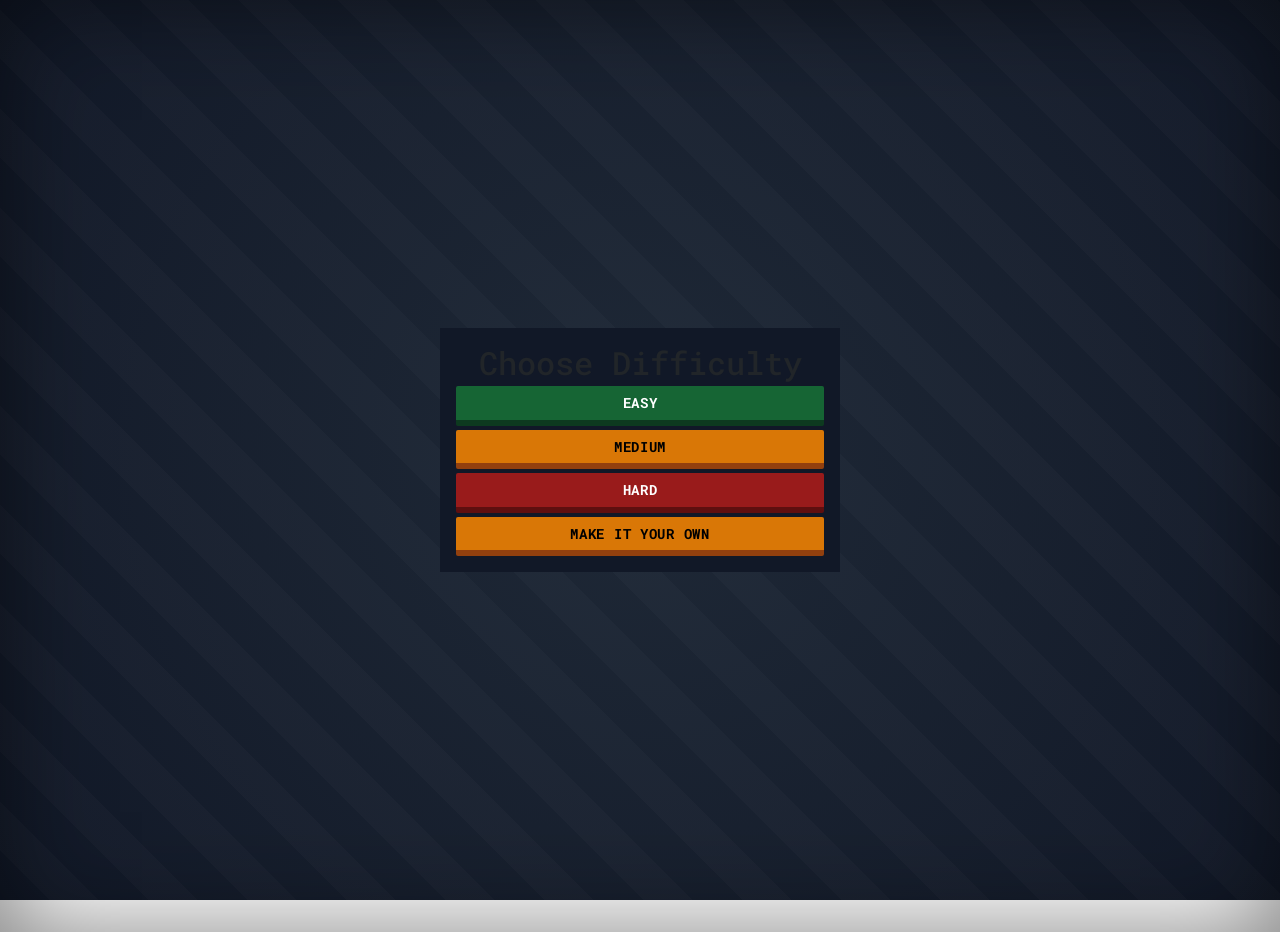
==== index.html @ 8a2010a9 "mostly done- little things- check js" ====
<!doctype html>
<html lang="en">
<head>
  <meta charset="utf-8" />
  <meta name="viewport" content="width=device-width,initial-scale=1" />
  <title>Hangman Setup</title>
  <!-- Google Fonts: Roboto Mono and IBM Plex Mono -->
  <link rel="preconnect" href="https://fonts.googleapis.com">
  <link rel="preconnect" href="https://fonts.gstatic.com" crossorigin>
  <link href="https://fonts.googleapis.com/css2?family=Roboto+Mono:wght@400;500;600;700&family=IBM+Plex+Mono:wght@400;600;700&display=swap" rel="stylesheet">
  <!-- Bootstrap CSS -->
  <link href="https://cdn.jsdelivr.net/npm/bootstrap@5.3.2/dist/css/bootstrap.min.css" rel="stylesheet">
  <link rel="stylesheet" href="styles.css">
</head>
<body>
  <main class="container mt-5">
    <div class="card mx-auto" style="max-width: 400px;">
      <div class="card-body text-center">
        <h2 class="mb-3">Choose Difficulty</h2>
        <a href="setup.html?mode=easy"><button class="btn btn-success w-100 mb-2">Easy</button></a>
        <a href="setup.html?mode=medium"><button class="btn btn-warning w-100 mb-2">Medium</button></a>
        <a href="setup.html?mode=hard"><button class="btn btn-danger w-100 mb-2">Hard</button></a>
        <a href="setup.html?mode=custom"><button class="btn btn-outline-primary w-100">Make it your own</button></a>
      </div>
    </div>
  </main>
</body>
</html>
---- styles.css ----
/* Basic page spacing */
body {
	padding-bottom: 2rem;
	background: 
		repeating-linear-gradient(
			45deg,
			transparent,
			transparent 35px,
			rgba(255, 255, 255, 0.02) 35px,
			rgba(255, 255, 255, 0.02) 70px
		),
		radial-gradient(circle at center, #1F2937 0%, #111827 100%);
	font-family: 'Roboto Mono', 'IBM Plex Mono', 'Courier New', monospace;
	color: #e5e7eb;
	background-attachment: fixed;
	box-shadow: inset 0 0 100px rgba(0, 0, 0, 0.5);
	min-height: 100vh;
}

/* Remove white boxes */
.card {
	background: #111827 !important;
	border: none !important;
	box-shadow: none !important;
	border-radius: 0px;
}

/* Hangman stage container */
.hangman-stage {
	position: relative;
	background: #111827;
	width: 320px;
	height: 420px;
	overflow: hidden;
	border: 2px solid #374151;
	box-shadow: inset 0 2px 4px rgba(0, 0, 0, 0.3);
	border-radius: 0px;
	transition: transform 0.1s ease;
}

.hangman-stage.shake {
	animation: shake 0.5s ease-in-out;
}

@keyframes shake {
	0%, 100% { transform: translateX(0); }
	10%, 30%, 50%, 70%, 90% { transform: translateX(-5px); }
	20%, 40%, 60%, 80% { transform: translateX(5px); }
}

/* Ensure any image in hangman area fits the box */
.hangman-stage img,
#hangmanImage {
	width: 100%;
	height: 100%;
	object-fit: contain;
	display: block;
	image-rendering: crisp-edges;
	-webkit-optimize-contrast: crisp-edges;
}

/* All page images stay in bounds and scale nicely */
img {
	max-width: 100%;
	height: auto;
}

/* Body-part containers hold images; hidden by default, show by adding .visible */
.man-part {
	display: none;
}
.man-part.visible {
	display: block;
}
.man-part img {
	width: 100%;
	height: 100%;
	object-fit: contain;
	display: block;
}

/* Positioning for parts inside #hangman (matches previous inline values) */
#hangman svg {
	position: absolute;
	left: 0;
	top: 0;
	z-index: 0;
}

#head { position: absolute; left: 105px; top: 35px; width: 30px; height: 30px; z-index: 1; }
#body { position: absolute; left: 118px; top: 65px; width: 4px; height: 60px; z-index: 1; }
#armL { position: absolute; left: 85px; top: 80px; width: 35px; height: 20px; z-index: 1; }
#armR { position: absolute; left: 140px; top: 80px; width: 35px; height: 20px; z-index: 1; }
#legL { position: absolute; left: 100px; top: 125px; width: 30px; height: 45px; z-index: 1; }
#legR { position: absolute; left: 130px; top: 125px; width: 30px; height: 45px; z-index: 1; }

/* Hide parts by default; use .visible to show */
.man-part { display: none; }
.man-part.visible { display: block; }

/* Word display */
#word {
	letter-spacing: 8px;
	word-break: break-word;
}

#wordDisplay {
	letter-spacing: 1em;
	font-weight: 700;
	font-size: 2rem;
	color: #e5e7eb;
}

#wordDisplay span {
	border-bottom: 3px solid #FBBF24;
	display: inline-block;
	padding-bottom: 0.25rem;
	min-width: 1.5rem;
	text-align: center;
}

/* Keyboard (letter buttons) */
#keyboard .letter-btn {
	min-width: 40px;
	height: 40px;
	padding: 0 8px;
	border-radius: 2px;
	display: inline-flex;
	align-items: center;
	justify-content: center;
	background-color: #D97706;
	color: #000;
	border: none;
	border-bottom: 6px solid #92400E;
	font-weight: 700;
	cursor: pointer;
	transition: all 0.1s ease;
	margin: 2px;
	font-size: 0.9rem;
}

#keyboard .letter-btn:hover {
	background-color: #ea580c;
	border-bottom: 6px solid #92400E;
}

#keyboard .letter-btn:active {
	background-color: #D97706;
	border-bottom: 0px;
	transform: translateY(6px);
	box-shadow: none;
}

/* Disabled letter look */
#keyboard .letter-btn:disabled {
	opacity: 0.35;
	cursor: not-allowed;
	background-color: #9ca3af;
	border-bottom: 6px solid #6b7280;
}

#keyboard .letter-btn:disabled:hover {
	background-color: #9ca3af;
	border-bottom: 6px solid #6b7280;
}

/* Button styles */
.btn {
	border: none;
	border-radius: 2px;
	box-shadow: none;
	transition: all 0.1s ease;
	font-weight: 700;
	font-size: 0.9rem;
	letter-spacing: 0.05em;
	text-transform: uppercase;
}

.btn-success {
	background-color: #166534;
	color: #fff;
	border-bottom: 6px solid #0d3a1f;
}

.btn-success:hover {
	background-color: #15803d;
	border-bottom: 6px solid #0d3a1f;
}

.btn-success:active {
	background-color: #166534;
	border-bottom: 0px;
	transform: translateY(6px);
	box-shadow: none;
}

.btn-warning {
	background-color: #D97706;
	color: #000;
	border-bottom: 6px solid #92400e;
	font-weight: 700;
}

.btn-warning:hover {
	background-color: #ea580c;
	border-bottom: 6px solid #92400e;
}

.btn-warning:active {
	background-color: #D97706;
	border-bottom: 0px;
	transform: translateY(6px);
	box-shadow: none;
}

.btn-danger {
	background-color: #991B1B;
	color: #fff;
	border-bottom: 6px solid #5f0f0f;
}

.btn-danger:hover {
	background-color: #b91c1c;
	border-bottom: 6px solid #5f0f0f;
}

.btn-danger:active {
	background-color: #991B1B;
	border-bottom: 0px;
	transform: translateY(6px);
	box-shadow: none;
}

.btn-outline-primary {
	background-color: #D97706;
	color: #000;
	border-bottom: 6px solid #92400e;
	font-weight: 700;
}

.btn-outline-primary:hover {
	background-color: #ea580c;
	border-bottom: 6px solid #92400e;
}

.btn-outline-primary:active {
	background-color: #D97706;
	border-bottom: 0px;
	transform: translateY(6px);
	box-shadow: none;
}

.btn-primary {
	background-color: #D97706;
	color: #000;
	border-bottom: 6px solid #92400e;
	font-weight: 700;
}

.btn-primary:hover {
	background-color: #ea580c;
	border-bottom: 6px solid #92400e;
}

.btn-primary:active {
	background-color: #D97706;
	border-bottom: 0px;
	transform: translateY(6px);
	box-shadow: none;
}

.btn-secondary {
	background-color: #4b5563;
	color: #e5e7eb;
	border-bottom: 6px solid #1f2937;
	font-weight: 700;
}

.btn-secondary:hover {
	background-color: #64748b;
	border-bottom: 6px solid #1f2937;
}

.btn-secondary:active {
	background-color: #4b5563;
	border-bottom: 0px;
	transform: translateY(6px);
	box-shadow: none;
}

/* Active/wrong states */
.btn.wrong {
	background-color: #FBBF24;
	color: #000;
	border-bottom: 6px solid #d97706;
	font-weight: 700;
}

.btn.wrong:hover {
	background-color: #fcd34d;
	border-bottom: 6px solid #d97706;
}

.btn.active {
	background-color: #166534;
	color: #fff;
	border-bottom: 6px solid #0d3a1f;
}

.btn.active:hover {
	background-color: #15803d;
	border-bottom: 6px solid #0d3a1f;
}

/* Responsive Layout */
#keyboard {
	display: grid;
	grid-template-columns: repeat(auto-fit, minmax(40px, 1fr));
	gap: 2px;
	max-width: 100%;
	margin: 1rem 0 0 0;
	padding: 0 0;
}

#keyboard .letter-btn {
	width: 100%;
}

main.container {
	max-width: 600px;
	padding: 0.5rem;
	margin: 0 auto;
	display: flex;
	flex-direction: column;
	justify-content: center;
	align-items: center;
	min-height: 100vh;
}

.mt-3 {
	margin-top: 0.5rem !important;
}

.mb-2, .mb-3 {
	margin-bottom: 0.25rem !important;
}

.mt-5 {
	margin-top: 0 !important;
}

.mb-4 {
	margin-bottom: 0.5rem !important;
}

.fs-3 {
	margin-bottom: 0.5rem !important;
}

/* Small screens: ensure everything is compact and intense */
@media (max-width: 576px) {
	.hangman-stage {
		width: 200px;
		height: 260px;
		margin: 0.5rem auto;
	}
	
	#wordDisplay {
		font-size: 1.3rem;
		letter-spacing: 0.8em;
		margin-bottom: 0.25rem !important;
	}
	
	#wordDisplay span {
		min-width: 1rem;
		border-bottom: 2px solid #FBBF24;
	}
	
	#keyboard .letter-btn {
		min-width: 35px;
		height: 35px;
		font-size: 0.8rem;
		border-bottom: 5px solid #92400E;
		margin: 1px;
	}
	
	#keyboard .letter-btn:active {
		border-bottom: 0px;
		transform: translateY(5px);
	}
	
	.btn {
		font-size: 0.8rem;
		padding: 0.5rem 0.75rem;
	}
	
	.d-inline-flex {
		flex-direction: column;
		gap: 0.25rem !important;
		width: 100%;
	}
	
	#letterInput {
		width: 100% !important;
		max-width: none !important;
		margin-bottom: 0.25rem;
	}
	
	#guessedLetters {
		margin: 0.25rem 0 !important;
	}
}

/* Utility: visually center the card content */
.card .card-body { align-items: flex-start; }

.warning {
	display: none;
	color: #FBBF24;
	font-weight: bold;
	font-size: 0.9rem;
	text-transform: uppercase;
	letter-spacing: 0.05em;
}

.unrevealed {
	color: #FBBF24;
	font-weight: 700;
}

/* Highlights */
#remaining-count {
	color: #FBBF24;
	font-weight: bold;
	font-size: 1.3rem;
	text-transform: uppercase;
}

#guessedLetters {
	color: #d1d5db;
	font-weight: 600;
	font-size: 0.9rem;
	letter-spacing: 0.03em;
}

#gameOverMessage {
	font-weight: bold;
	color: #FBBF24;
	text-transform: uppercase;
	letter-spacing: 0.05em;
}

/* Large full-screen blood-drip message for game over */
#gameOverMessage.game-over {
  position: fixed;
  top: 45%;
  left: 50%;
  transform: translate(-50%, -50%);
  z-index: 9999;
  font-family: 'Roboto Mono', 'IBM Plex Mono', monospace;
  font-size: clamp(3rem, 11vw, 8rem);
  color: #FBBF24;
  text-transform: uppercase;
  letter-spacing: 0.15em;
  line-height: 1.1;
  text-align: center;
  pointer-events: none;
  transform-origin: center;
  filter: drop-shadow(0 0 12px rgba(251, 191, 36, 0.7));
  animation: gameOverDelay 2.4s ease-in-out forwards;
}

#gameOverMessage.game-over::after {
  content: "";
  display: none;
}

#gameOverMessage.game-over::after {
  content: "";
  display: block;
  margin: 1rem auto;
  width: 80%;
  height: 2px;
  background: linear-gradient(to right, transparent, #FBBF24, transparent);
  box-shadow: 0 0 15px rgba(251, 191, 36, 0.7);
}

@keyframes gameOverDelay {
  0% { 
    opacity: 0;
    text-shadow: none;
  }
  50% { 
    opacity: 0;
    text-shadow: none;
  }
  100% { 
    opacity: 1;
    text-shadow: 0 0 8px #FBBF24, 0 0 20px rgba(251, 191, 36, 0.8), 0 0 40px rgba(217, 119, 6, 0.6);
  }
}

@keyframes warningFlash {
  0%, 100% { text-shadow: 0 0 8px #FBBF24, 0 0 20px rgba(251, 191, 36, 0.8), 0 0 40px rgba(217, 119, 6, 0.6); }
  50% { text-shadow: 0 0 16px #FBBF24, 0 0 30px rgba(251, 191, 36, 1), 0 0 50px rgba(217, 119, 6, 0.8); }
}

/* Input field styling */
.form-control {
	border: 1px solid #4b5563;
	border-radius: 2px;
	color: #e5e7eb;
	font-weight: 600;
	background-color: #1f2937;
}

.form-control:focus {
	border-color: #D97706;
	box-shadow: 0 0 0 3px rgba(217, 119, 6, 0.2);
	color: #e5e7eb;
	background-color: #1f2937;
}

.form-control::placeholder {
	color: #9ca3af;
}

#confetti-container {
  position: fixed;
  top: 0;
  left: 0;
  width: 100%;
  height: 0;
  pointer-events: none;
  overflow: visible;
  z-index: 9999;
}

.confetti {
  position: absolute;
  width: 10px;
  height: 10px;
  background-color: red;
  opacity: 0.8;
  top: 0;
  animation: fall 3s linear forwards;
}

#confetti-container {
  position: fixed;
  top: 50%;
  left: 50%;
  width: 0;
  height: 0;
  pointer-events: none;
  z-index: 9999;
}

.confetti {
  position: absolute;
  width: var(--size, 6px);
  height: var(--size, 6px);
  background-color: var(--color, #f94144);
  border-radius: 2px;
  transform: translate(0,0) rotate(0deg);
  animation: burst 2s ease-out forwards;
  opacity: 1;
}

@keyframes burst {
  0% {
    transform: translate(0,0) rotate(0deg) scale(1);
    opacity: 1;
  }
  100% {
    transform: translate(var(--x), var(--y)) rotate(calc(var(--spin) * 360deg)) scale(0.8);
    opacity: 0;
  }
}
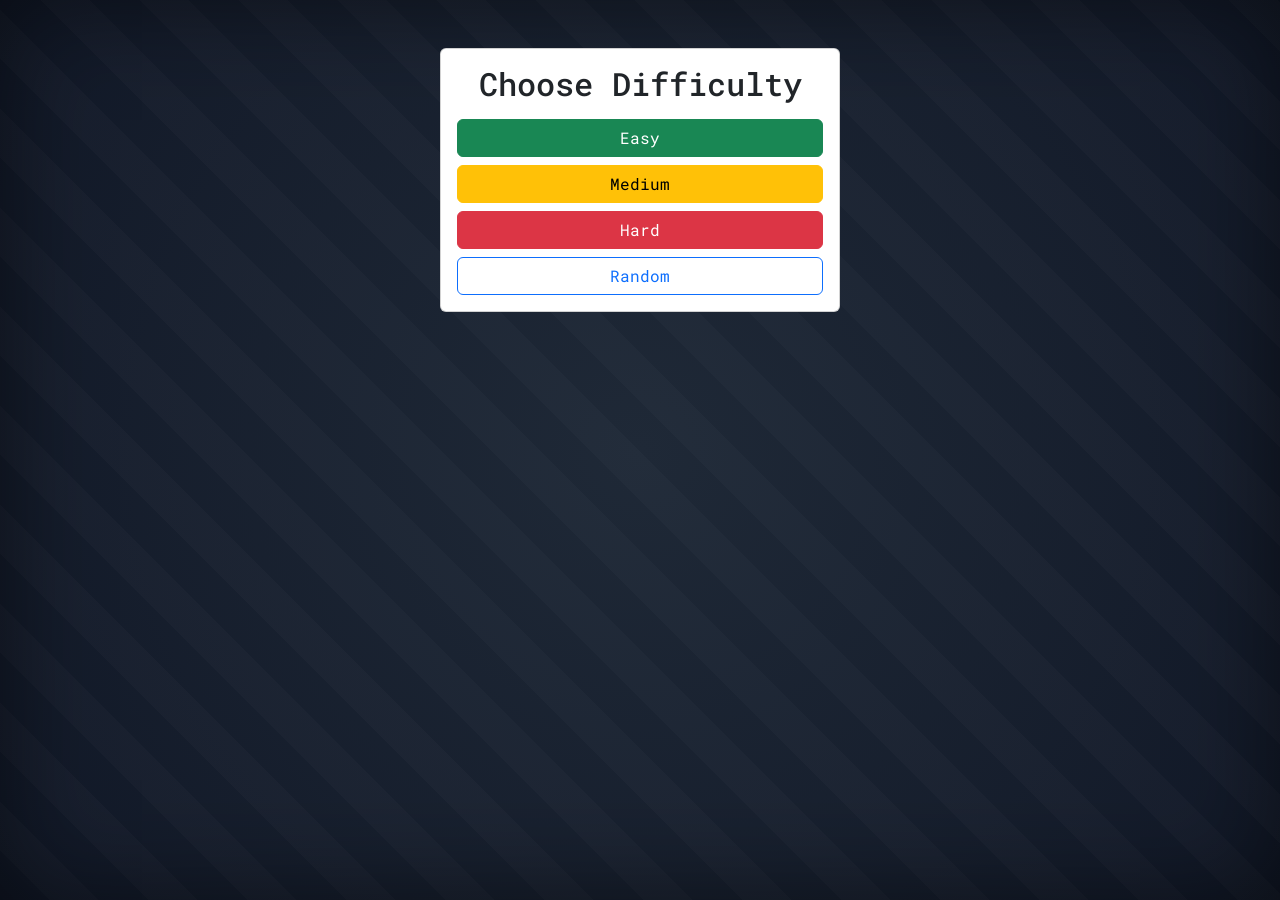
==== commit 3204d403: "still not done" ====
--- a/index.html
+++ b/index.html
@@ -20,7 +20,7 @@
         <a href="setup.html?mode=easy"><button class="btn btn-success w-100 mb-2">Easy</button></a>
         <a href="setup.html?mode=medium"><button class="btn btn-warning w-100 mb-2">Medium</button></a>
         <a href="setup.html?mode=hard"><button class="btn btn-danger w-100 mb-2">Hard</button></a>
-        <a href="setup.html?mode=custom"><button class="btn btn-outline-primary w-100">Make it your own</button></a>
+        <a href="setup.html?mode=random"><button class="btn btn-outline-primary w-100">Random</button></a>
       </div>
     </div>
   </main>
--- a/styles.css
+++ b/styles.css
@@ -1,579 +1,271 @@
-/* Basic page spacing */
+/* ---------------------------------------------------
+   PAGE & BODY
+--------------------------------------------------- */
+html, body {
+  height: 100%;
+  overflow: hidden;
+}
+
 body {
-	padding-bottom: 2rem;
-	background: 
-		repeating-linear-gradient(
-			45deg,
-			transparent,
-			transparent 35px,
-			rgba(255, 255, 255, 0.02) 35px,
-			rgba(255, 255, 255, 0.02) 70px
-		),
-		radial-gradient(circle at center, #1F2937 0%, #111827 100%);
-	font-family: 'Roboto Mono', 'IBM Plex Mono', 'Courier New', monospace;
-	color: #e5e7eb;
-	background-attachment: fixed;
-	box-shadow: inset 0 0 100px rgba(0, 0, 0, 0.5);
-	min-height: 100vh;
-}
-
-/* Remove white boxes */
-.card {
-	background: #111827 !important;
-	border: none !important;
-	box-shadow: none !important;
-	border-radius: 0px;
-}
-
-/* Hangman stage container */
+  min-height: 100vh;
+  padding-bottom: 0.8rem;
+  font-family: 'Roboto Mono', 'IBM Plex Mono', monospace;
+  color: #e5e7eb;
+  background:
+    repeating-linear-gradient(
+      45deg,
+      transparent 0 35px,
+      rgba(255,255,255,0.02) 35px 70px
+    ),
+    radial-gradient(circle at center, #1F2937 0%, #111827 100%);
+  background-attachment: fixed;
+  box-shadow: inset 0 0 100px rgba(0,0,0,0.5);
+}
+
+@media(max-height: 700px) {
+  body { min-height: auto; }
+}
+
+/* ---------------------------------------------------
+   HANGMAN STAGE
+--------------------------------------------------- */
 .hangman-stage {
-	position: relative;
-	background: #111827;
-	width: 320px;
-	height: 420px;
-	overflow: hidden;
-	border: 2px solid #374151;
-	box-shadow: inset 0 2px 4px rgba(0, 0, 0, 0.3);
-	border-radius: 0px;
-	transition: transform 0.1s ease;
+  position: relative;
+  width: 280px;
+  height: 360px;
+  max-width: 92vw;
+  max-height: 50vh;
+  background: #111827;
+  border: 2px solid #374151;
+  overflow: hidden;
+  box-shadow: inset 0 2px 4px rgba(0,0,0,0.3);
+  transition: transform 0.1s ease;
 }
 
 .hangman-stage.shake {
-	animation: shake 0.5s ease-in-out;
+  animation: shake 0.5s ease-in-out;
 }
 
 @keyframes shake {
-	0%, 100% { transform: translateX(0); }
-	10%, 30%, 50%, 70%, 90% { transform: translateX(-5px); }
-	20%, 40%, 60%, 80% { transform: translateX(5px); }
-}
-
-/* Ensure any image in hangman area fits the box */
-.hangman-stage img,
-#hangmanImage {
-	width: 100%;
-	height: 100%;
-	object-fit: contain;
-	display: block;
-	image-rendering: crisp-edges;
-	-webkit-optimize-contrast: crisp-edges;
-}
-
-/* All page images stay in bounds and scale nicely */
-img {
-	max-width: 100%;
-	height: auto;
-}
-
-/* Body-part containers hold images; hidden by default, show by adding .visible */
-.man-part {
-	display: none;
-}
-.man-part.visible {
-	display: block;
-}
-.man-part img {
-	width: 100%;
-	height: 100%;
-	object-fit: contain;
-	display: block;
-}
-
-/* Positioning for parts inside #hangman (matches previous inline values) */
-#hangman svg {
-	position: absolute;
-	left: 0;
-	top: 0;
-	z-index: 0;
-}
-
-#head { position: absolute; left: 105px; top: 35px; width: 30px; height: 30px; z-index: 1; }
-#body { position: absolute; left: 118px; top: 65px; width: 4px; height: 60px; z-index: 1; }
-#armL { position: absolute; left: 85px; top: 80px; width: 35px; height: 20px; z-index: 1; }
-#armR { position: absolute; left: 140px; top: 80px; width: 35px; height: 20px; z-index: 1; }
-#legL { position: absolute; left: 100px; top: 125px; width: 30px; height: 45px; z-index: 1; }
-#legR { position: absolute; left: 130px; top: 125px; width: 30px; height: 45px; z-index: 1; }
-
-/* Hide parts by default; use .visible to show */
-.man-part { display: none; }
-.man-part.visible { display: block; }
-
-/* Word display */
-#word {
-	letter-spacing: 8px;
-	word-break: break-word;
-}
-
+  0%,100% { transform: translateX(0); }
+  10%,30%,50%,70%,90% { transform: translateX(-5px); }
+  20%,40%,60%,80% { transform: translateX(5px); }
+}
+
+/* Smooth image fade transition */
+.hangman-stage img {
+  width: 100%;
+  height: 100%;
+  object-fit: contain;
+  display: block;
+  opacity: 1;
+  transition: opacity 0.4s ease-in-out;
+}
+
+.hangman-stage img.fade-out { opacity: 0; }
+.hangman-stage img.fade-in  { opacity: 1; }
+
+/* ---------------------------------------------------
+   WORD DISPLAY
+--------------------------------------------------- */
 #wordDisplay {
-	letter-spacing: 1em;
-	font-weight: 700;
-	font-size: 2rem;
-	color: #e5e7eb;
-}
-
-#wordDisplay span {
-	border-bottom: 3px solid #FBBF24;
-	display: inline-block;
-	padding-bottom: 0.25rem;
-	min-width: 1.5rem;
-	text-align: center;
-}
-
-/* Keyboard (letter buttons) */
-#keyboard .letter-btn {
-	min-width: 40px;
-	height: 40px;
-	padding: 0 8px;
-	border-radius: 2px;
-	display: inline-flex;
-	align-items: center;
-	justify-content: center;
-	background-color: #D97706;
-	color: #000;
-	border: none;
-	border-bottom: 6px solid #92400E;
-	font-weight: 700;
-	cursor: pointer;
-	transition: all 0.1s ease;
-	margin: 2px;
-	font-size: 0.9rem;
-}
-
-#keyboard .letter-btn:hover {
-	background-color: #ea580c;
-	border-bottom: 6px solid #92400E;
-}
-
-#keyboard .letter-btn:active {
-	background-color: #D97706;
-	border-bottom: 0px;
-	transform: translateY(6px);
-	box-shadow: none;
-}
-
-/* Disabled letter look */
-#keyboard .letter-btn:disabled {
-	opacity: 0.35;
-	cursor: not-allowed;
-	background-color: #9ca3af;
-	border-bottom: 6px solid #6b7280;
-}
-
-#keyboard .letter-btn:disabled:hover {
-	background-color: #9ca3af;
-	border-bottom: 6px solid #6b7280;
-}
-
-/* Button styles */
-.btn {
-	border: none;
-	border-radius: 2px;
-	box-shadow: none;
-	transition: all 0.1s ease;
-	font-weight: 700;
-	font-size: 0.9rem;
-	letter-spacing: 0.05em;
-	text-transform: uppercase;
-}
-
-.btn-success {
-	background-color: #166534;
-	color: #fff;
-	border-bottom: 6px solid #0d3a1f;
-}
-
-.btn-success:hover {
-	background-color: #15803d;
-	border-bottom: 6px solid #0d3a1f;
-}
-
-.btn-success:active {
-	background-color: #166534;
-	border-bottom: 0px;
-	transform: translateY(6px);
-	box-shadow: none;
-}
-
-.btn-warning {
-	background-color: #D97706;
-	color: #000;
-	border-bottom: 6px solid #92400e;
-	font-weight: 700;
-}
-
-.btn-warning:hover {
-	background-color: #ea580c;
-	border-bottom: 6px solid #92400e;
-}
-
-.btn-warning:active {
-	background-color: #D97706;
-	border-bottom: 0px;
-	transform: translateY(6px);
-	box-shadow: none;
-}
-
-.btn-danger {
-	background-color: #991B1B;
-	color: #fff;
-	border-bottom: 6px solid #5f0f0f;
-}
-
-.btn-danger:hover {
-	background-color: #b91c1c;
-	border-bottom: 6px solid #5f0f0f;
-}
-
-.btn-danger:active {
-	background-color: #991B1B;
-	border-bottom: 0px;
-	transform: translateY(6px);
-	box-shadow: none;
-}
-
-.btn-outline-primary {
-	background-color: #D97706;
-	color: #000;
-	border-bottom: 6px solid #92400e;
-	font-weight: 700;
-}
-
-.btn-outline-primary:hover {
-	background-color: #ea580c;
-	border-bottom: 6px solid #92400e;
-}
-
-.btn-outline-primary:active {
-	background-color: #D97706;
-	border-bottom: 0px;
-	transform: translateY(6px);
-	box-shadow: none;
+  display: inline-block;
+  position: relative;
+  margin: 0.6rem auto;
+  padding-bottom: 0.4rem;
+  min-width: 10ch;
+  font-weight: 700;
+  font-size: 2rem;
+  letter-spacing: 0.4rem;
+  text-align: center;
+  color: #e5e7eb;
+}
+
+#wordDisplay::after {
+  content: '';
+  position: absolute;
+  left: 0; right: 0;
+  bottom: 0.08rem;
+  border-bottom: 3px solid #FBBF24;
+}
+
+/* ---------------------------------------------------
+   WARNING MESSAGE
+--------------------------------------------------- */
+.warning {
+  display: none;
+  min-height: 1.2rem;
+  margin-top: 0.2rem;
+  text-align: center;
+  color: #FBBF24;
+  font-weight: bold;
+  font-size: 0.85rem;
+  text-transform: uppercase;
+  letter-spacing: 0.05em;
+  transition: opacity 0.2s ease;
+}
+
+/* ---------------------------------------------------
+   INPUT + BUTTONS
+--------------------------------------------------- */
+.input-buttons-container {
+  display: flex;
+  justify-content: center;
+  align-items: center;
+  gap: 0.5rem;
+  margin-top: 0.25rem;
+}
+
+.form-control {
+  width: auto;
+  text-align: center;
+  font-weight: 600;
+  color: #e5e7eb;
+  background-color: #1f2937;
+  border: 1px solid #4b5563;
+  border-radius: 2px;
+}
+
+.form-control:focus {
+  border-color: #D97706;
+  box-shadow: 0 0 0 3px rgba(217,119,6,0.2);
+}
+
+/* ---------------------------------------------------
+   BUTTONS
+--------------------------------------------------- */
+.btn-primary,
+.btn-secondary {
+  font-weight: 700;
+  font-size: 1rem;
+  padding: 0.55rem 1.1rem;
+  border: none;
+  border-radius: 3px;
+  letter-spacing: 0.05em;
+  text-transform: uppercase;
+  transition: all 0.15s ease-in-out;
 }
 
 .btn-primary {
-	background-color: #D97706;
-	color: #000;
-	border-bottom: 6px solid #92400e;
-	font-weight: 700;
+  background-color: #F59E0B;
+  color: #111827;
+  box-shadow: 0 4px 0 #d97706;
 }
 
 .btn-primary:hover {
-	background-color: #ea580c;
-	border-bottom: 6px solid #92400e;
+  background-color: #FBBF24;
+  transform: translateY(-2px);
 }
 
 .btn-primary:active {
-	background-color: #D97706;
-	border-bottom: 0px;
-	transform: translateY(6px);
-	box-shadow: none;
+  background-color: #F59E0B;
+  transform: translateY(2px);
 }
 
 .btn-secondary {
-	background-color: #4b5563;
-	color: #e5e7eb;
-	border-bottom: 6px solid #1f2937;
-	font-weight: 700;
+  background-color: #4b5563;
+  color: #e5e7eb;
+  box-shadow: 0 4px 0 #1f2937;
 }
 
 .btn-secondary:hover {
-	background-color: #64748b;
-	border-bottom: 6px solid #1f2937;
+  background-color: #64748b;
+  transform: translateY(-2px);
 }
 
 .btn-secondary:active {
-	background-color: #4b5563;
-	border-bottom: 0px;
-	transform: translateY(6px);
-	box-shadow: none;
-}
-
-/* Active/wrong states */
-.btn.wrong {
-	background-color: #FBBF24;
-	color: #000;
-	border-bottom: 6px solid #d97706;
-	font-weight: 700;
-}
-
-.btn.wrong:hover {
-	background-color: #fcd34d;
-	border-bottom: 6px solid #d97706;
-}
-
-.btn.active {
-	background-color: #166534;
-	color: #fff;
-	border-bottom: 6px solid #0d3a1f;
-}
-
-.btn.active:hover {
-	background-color: #15803d;
-	border-bottom: 6px solid #0d3a1f;
-}
-
-/* Responsive Layout */
-#keyboard {
-	display: grid;
-	grid-template-columns: repeat(auto-fit, minmax(40px, 1fr));
-	gap: 2px;
-	max-width: 100%;
-	margin: 1rem 0 0 0;
-	padding: 0 0;
-}
-
-#keyboard .letter-btn {
-	width: 100%;
-}
-
-main.container {
-	max-width: 600px;
-	padding: 0.5rem;
-	margin: 0 auto;
-	display: flex;
-	flex-direction: column;
-	justify-content: center;
-	align-items: center;
-	min-height: 100vh;
-}
-
-.mt-3 {
-	margin-top: 0.5rem !important;
-}
-
-.mb-2, .mb-3 {
-	margin-bottom: 0.25rem !important;
-}
-
-.mt-5 {
-	margin-top: 0 !important;
-}
-
-.mb-4 {
-	margin-bottom: 0.5rem !important;
-}
-
-.fs-3 {
-	margin-bottom: 0.5rem !important;
-}
-
-/* Small screens: ensure everything is compact and intense */
-@media (max-width: 576px) {
-	.hangman-stage {
-		width: 200px;
-		height: 260px;
-		margin: 0.5rem auto;
-	}
-	
-	#wordDisplay {
-		font-size: 1.3rem;
-		letter-spacing: 0.8em;
-		margin-bottom: 0.25rem !important;
-	}
-	
-	#wordDisplay span {
-		min-width: 1rem;
-		border-bottom: 2px solid #FBBF24;
-	}
-	
-	#keyboard .letter-btn {
-		min-width: 35px;
-		height: 35px;
-		font-size: 0.8rem;
-		border-bottom: 5px solid #92400E;
-		margin: 1px;
-	}
-	
-	#keyboard .letter-btn:active {
-		border-bottom: 0px;
-		transform: translateY(5px);
-	}
-	
-	.btn {
-		font-size: 0.8rem;
-		padding: 0.5rem 0.75rem;
-	}
-	
-	.d-inline-flex {
-		flex-direction: column;
-		gap: 0.25rem !important;
-		width: 100%;
-	}
-	
-	#letterInput {
-		width: 100% !important;
-		max-width: none !important;
-		margin-bottom: 0.25rem;
-	}
-	
-	#guessedLetters {
-		margin: 0.25rem 0 !important;
-	}
-}
-
-/* Utility: visually center the card content */
-.card .card-body { align-items: flex-start; }
-
-.warning {
-	display: none;
-	color: #FBBF24;
-	font-weight: bold;
-	font-size: 0.9rem;
-	text-transform: uppercase;
-	letter-spacing: 0.05em;
-}
-
-.unrevealed {
-	color: #FBBF24;
-	font-weight: 700;
-}
-
-/* Highlights */
-#remaining-count {
-	color: #FBBF24;
-	font-weight: bold;
-	font-size: 1.3rem;
-	text-transform: uppercase;
-}
-
-#guessedLetters {
-	color: #d1d5db;
-	font-weight: 600;
-	font-size: 0.9rem;
-	letter-spacing: 0.03em;
-}
-
-#gameOverMessage {
-	font-weight: bold;
-	color: #FBBF24;
-	text-transform: uppercase;
-	letter-spacing: 0.05em;
-}
-
-/* Large full-screen blood-drip message for game over */
+  background-color: #4b5563;
+  transform: translateY(2px);
+}
+
+/* ---------------------------------------------------
+   GAME OVER MESSAGE
+--------------------------------------------------- */
 #gameOverMessage.game-over {
   position: fixed;
-  top: 45%;
+  top: 40%;
   left: 50%;
   transform: translate(-50%, -50%);
   z-index: 9999;
-  font-family: 'Roboto Mono', 'IBM Plex Mono', monospace;
+  font-family: 'IBM Plex Mono', monospace;
+  font-weight: 900;
   font-size: clamp(3rem, 11vw, 8rem);
   color: #FBBF24;
   text-transform: uppercase;
   letter-spacing: 0.15em;
-  line-height: 1.1;
   text-align: center;
   pointer-events: none;
-  transform-origin: center;
-  filter: drop-shadow(0 0 12px rgba(251, 191, 36, 0.7));
-  animation: gameOverDelay 2.4s ease-in-out forwards;
-}
-
-#gameOverMessage.game-over::after {
-  content: "";
-  display: none;
-}
-
-#gameOverMessage.game-over::after {
-  content: "";
-  display: block;
-  margin: 1rem auto;
-  width: 80%;
-  height: 2px;
-  background: linear-gradient(to right, transparent, #FBBF24, transparent);
-  box-shadow: 0 0 15px rgba(251, 191, 36, 0.7);
-}
-
-@keyframes gameOverDelay {
-  0% { 
-    opacity: 0;
-    text-shadow: none;
+  animation: pulseGlow 2s infinite ease-in-out;
+}
+
+@keyframes pulseGlow {
+  0%   { filter: drop-shadow(0 0 8px rgba(251,191,36,0.4)); }
+  50%  { filter: drop-shadow(0 0 22px rgba(251,191,36,1)); }
+  100% { filter: drop-shadow(0 0 8px rgba(251,191,36,0.4)); }
+}
+
+/* ---------------------------------------------------
+   DANGER MODE (low-health style)
+--------------------------------------------------- */
+/* ---------------------------------------------------
+   DANGER MODE FOR ENTIRE SCREEN
+--------------------------------------------------- */
+.danger-mode {
+  animation: screenDangerPulse 1s infinite alternate;
+}
+
+/* Pulsing red overlay + dim effect */
+@keyframes screenDangerPulse {
+  0% {
+    background-color: rgba(255, 0, 0, 0.1); /* subtle red tint */
+    box-shadow: inset 0 0 0 rgba(255, 0, 0, 0);
+    filter: brightness(1);
   }
-  50% { 
-    opacity: 0;
-    text-shadow: none;
+  50% {
+    background-color: rgba(255, 0, 0, 0.3); /* stronger red tint */
+    box-shadow: inset 0 0 50px rgba(255, 0, 0, 0.7);
+    filter: brightness(0.7); /* dims everything */
   }
-  100% { 
-    opacity: 1;
-    text-shadow: 0 0 8px #FBBF24, 0 0 20px rgba(251, 191, 36, 0.8), 0 0 40px rgba(217, 119, 6, 0.6);
+  100% {
+    background-color: rgba(255, 0, 0, 0.1);
+    box-shadow: inset 0 0 0 rgba(255, 0, 0, 0);
+    filter: brightness(1);
   }
 }
 
-@keyframes warningFlash {
-  0%, 100% { text-shadow: 0 0 8px #FBBF24, 0 0 20px rgba(251, 191, 36, 0.8), 0 0 40px rgba(217, 119, 6, 0.6); }
-  50% { text-shadow: 0 0 16px #FBBF24, 0 0 30px rgba(251, 191, 36, 1), 0 0 50px rgba(217, 119, 6, 0.8); }
-}
-
-/* Input field styling */
-.form-control {
-	border: 1px solid #4b5563;
-	border-radius: 2px;
-	color: #e5e7eb;
-	font-weight: 600;
-	background-color: #1f2937;
-}
-
-.form-control:focus {
-	border-color: #D97706;
-	box-shadow: 0 0 0 3px rgba(217, 119, 6, 0.2);
-	color: #e5e7eb;
-	background-color: #1f2937;
-}
-
-.form-control::placeholder {
-	color: #9ca3af;
-}
-
+/* ---------------------------------------------------
+   CONFETTI
+--------------------------------------------------- */
 #confetti-container {
   position: fixed;
-  top: 0;
-  left: 0;
-  width: 100%;
-  height: 0;
+  inset: 0;
+  width: 100vw;
+  height: 100vh;
   pointer-events: none;
-  overflow: visible;
-  z-index: 9999;
+  overflow: hidden;
+  z-index: 9998;
+  opacity: 0;
 }
 
 .confetti {
   position: absolute;
-  width: 10px;
-  height: 10px;
-  background-color: red;
-  opacity: 0.8;
-  top: 0;
-  animation: fall 3s linear forwards;
-}
-
-#confetti-container {
-  position: fixed;
-  top: 50%;
-  left: 50%;
-  width: 0;
-  height: 0;
-  pointer-events: none;
-  z-index: 9999;
-}
-
-.confetti {
-  position: absolute;
-  width: var(--size, 6px);
-  height: var(--size, 6px);
-  background-color: var(--color, #f94144);
+  display: block;
   border-radius: 2px;
-  transform: translate(0,0) rotate(0deg);
-  animation: burst 2s ease-out forwards;
   opacity: 1;
-}
-
-@keyframes burst {
-  0% {
-    transform: translate(0,0) rotate(0deg) scale(1);
-    opacity: 1;
-  }
-  100% {
-    transform: translate(var(--x), var(--y)) rotate(calc(var(--spin) * 360deg)) scale(0.8);
-    opacity: 0;
-  }
+  animation: confettiDrift 6s linear forwards;
+}
+
+@keyframes confettiDrift {
+  0% { transform: translateY(-40vh) rotate(0deg); opacity: 1; }
+  100% { transform: translateY(140vh) rotate(720deg); opacity: 0; }
+}
+
+/* ---------------------------------------------------
+   RESPONSIVE
+--------------------------------------------------- */
+@media (max-width: 576px) {
+  .hangman-stage { width: 200px; height: 260px; }
+  #wordDisplay { font-size: 1.3rem; letter-spacing: 0.8em; }
+  .input-buttons-container { flex-direction: column; width: 100%; }
+  #letterInput { width: 100%; }
 }
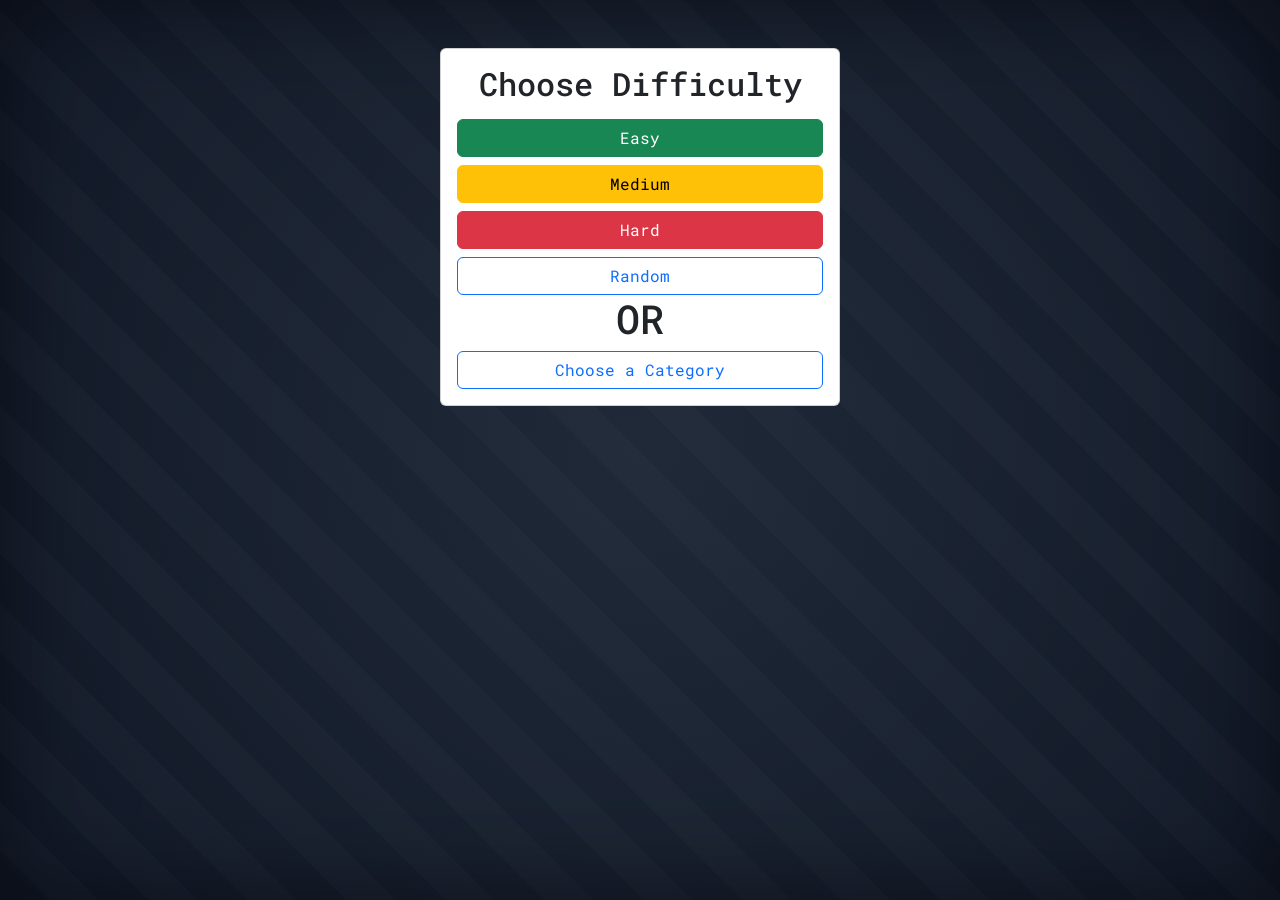
==== commit fbeb8f66: "extra stuff" ====
--- a/index.html
+++ b/index.html
@@ -21,6 +21,9 @@
         <a href="setup.html?mode=medium"><button class="btn btn-warning w-100 mb-2">Medium</button></a>
         <a href="setup.html?mode=hard"><button class="btn btn-danger w-100 mb-2">Hard</button></a>
         <a href="setup.html?mode=random"><button class="btn btn-outline-primary w-100">Random</button></a>
+        <h1>OR</h1>
+          <a href="setup.html?mode=random"><button class="btn btn-outline-primary w-100">Choose a Category</button></a>
+        
       </div>
     </div>
   </main>
--- a/styles.css
+++ b/styles.css
@@ -204,35 +204,46 @@
   100% { filter: drop-shadow(0 0 8px rgba(251,191,36,0.4)); }
 }
 
-/* ---------------------------------------------------
-   DANGER MODE (low-health style)
---------------------------------------------------- */
-/* ---------------------------------------------------
-   DANGER MODE FOR ENTIRE SCREEN
---------------------------------------------------- */
 .danger-mode {
-  animation: screenDangerPulse 1s infinite alternate;
-}
-
-/* Pulsing red overlay + dim effect */
-@keyframes screenDangerPulse {
+  position: fixed;
+  top: 0; left: 0;
+  width: 100vw;
+  height: 100vh;
+  pointer-events: none;
+  z-index: 10000;
+  background-color: rgba(0,0,0,0); 
+  box-shadow: inset 0 0 50px rgba(255,0,0,0); /* start invisible */
+  opacity: 0; /* fade-in start */
+  transition: opacity 1s ease; /* smooth fade-in */
+}
+
+.danger-mode-active {
+  opacity: 1; /* fade in to full visibility */
+  animation: dangerThump 4s infinite; /* slower thump */
+}
+
+@keyframes dangerThump {
   0% {
-    background-color: rgba(255, 0, 0, 0.1); /* subtle red tint */
-    box-shadow: inset 0 0 0 rgba(255, 0, 0, 0);
-    filter: brightness(1);
+    background-color: rgba(0,0,0,0); 
+    box-shadow: inset 0 0 100px rgba(255,0,0,0.6); 
+  }
+  25% {
+    background-color: rgba(0,0,0,0.15); 
+    box-shadow: inset 0 0 100px rgba(255,0,0,0.6); 
   }
   50% {
-    background-color: rgba(255, 0, 0, 0.3); /* stronger red tint */
-    box-shadow: inset 0 0 50px rgba(255, 0, 0, 0.7);
-    filter: brightness(0.7); /* dims everything */
+    background-color: rgba(0,0,0,0.3); 
+    box-shadow: inset 0 0 100px rgba(255,0,0,0.6); 
+  }
+  75% {
+    background-color: rgba(0,0,0,0.15); 
+    box-shadow: inset 0 0 100px rgba(255,0,0,0.6); 
   }
   100% {
-    background-color: rgba(255, 0, 0, 0.1);
-    box-shadow: inset 0 0 0 rgba(255, 0, 0, 0);
-    filter: brightness(1);
-  }
-}
-
+    background-color: rgba(0,0,0,0); 
+    box-shadow: inset 0 0 100px rgba(255,0,0,0.6); 
+  }
+}
 /* ---------------------------------------------------
    CONFETTI
 --------------------------------------------------- */
@@ -268,4 +279,19 @@
   #wordDisplay { font-size: 1.3rem; letter-spacing: 0.8em; }
   .input-buttons-container { flex-direction: column; width: 100%; }
   #letterInput { width: 100%; }
+}
+#statsContainer {
+    position: fixed; /* stays in one place on screen */
+    top: 10px;       /* distance from top */
+    left: 10px;      /* distance from left */
+    z-index: 1000;   /* make sure it’s above other content */
+    background-color: rgba(34, 39, 79, 0.8); /* optional: semi-transparent background */
+    padding: 0.5rem 1rem;
+    border-radius: 8px;
+    box-shadow: 0 2px 6px rgba(0,0,0,0.2);
+    font-family: 'Roboto Mono', monospace; /* match your page font */
+}
+#statsContainer p {
+    margin: 0.2rem 0; /* tighten spacing */
+    font-weight: 600;
 }
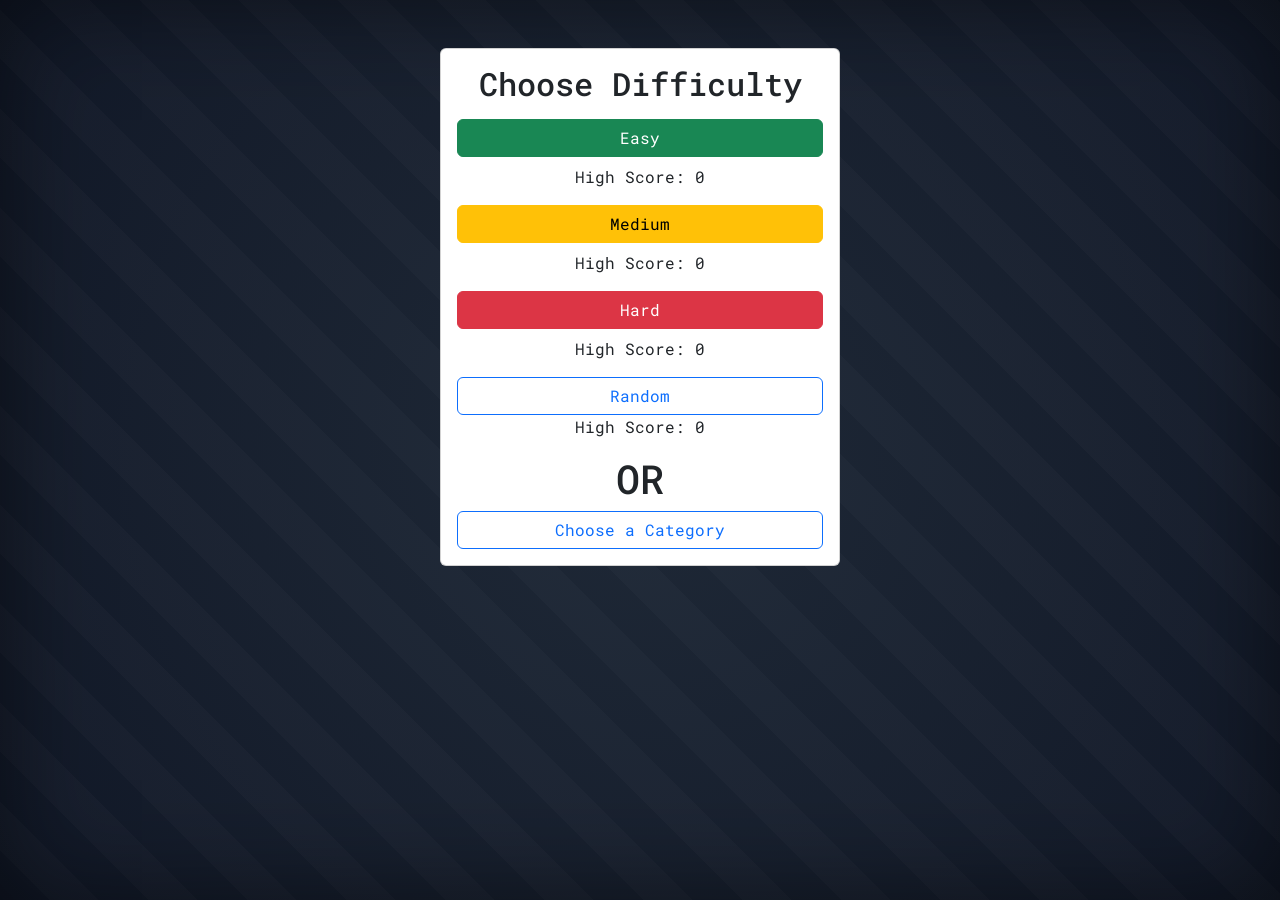
==== commit 0b148331: "comp bout to die" ====
--- a/index.html
+++ b/index.html
@@ -18,9 +18,13 @@
       <div class="card-body text-center">
         <h2 class="mb-3">Choose Difficulty</h2>
         <a href="setup.html?mode=easy"><button class="btn btn-success w-100 mb-2">Easy</button></a>
+        <p id="easyHighScore">High Score: 0</p>
         <a href="setup.html?mode=medium"><button class="btn btn-warning w-100 mb-2">Medium</button></a>
+        <p id="mediumHighScore">High Score: 0</p>
         <a href="setup.html?mode=hard"><button class="btn btn-danger w-100 mb-2">Hard</button></a>
+        <p id="hardHighScore">High Score: 0</p>
         <a href="setup.html?mode=random"><button class="btn btn-outline-primary w-100">Random</button></a>
+        <p id="randomHighScore">High Score: 0</p>
         <h1>OR</h1>
           <a href="setup.html?mode=random"><button class="btn btn-outline-primary w-100">Choose a Category</button></a>
         
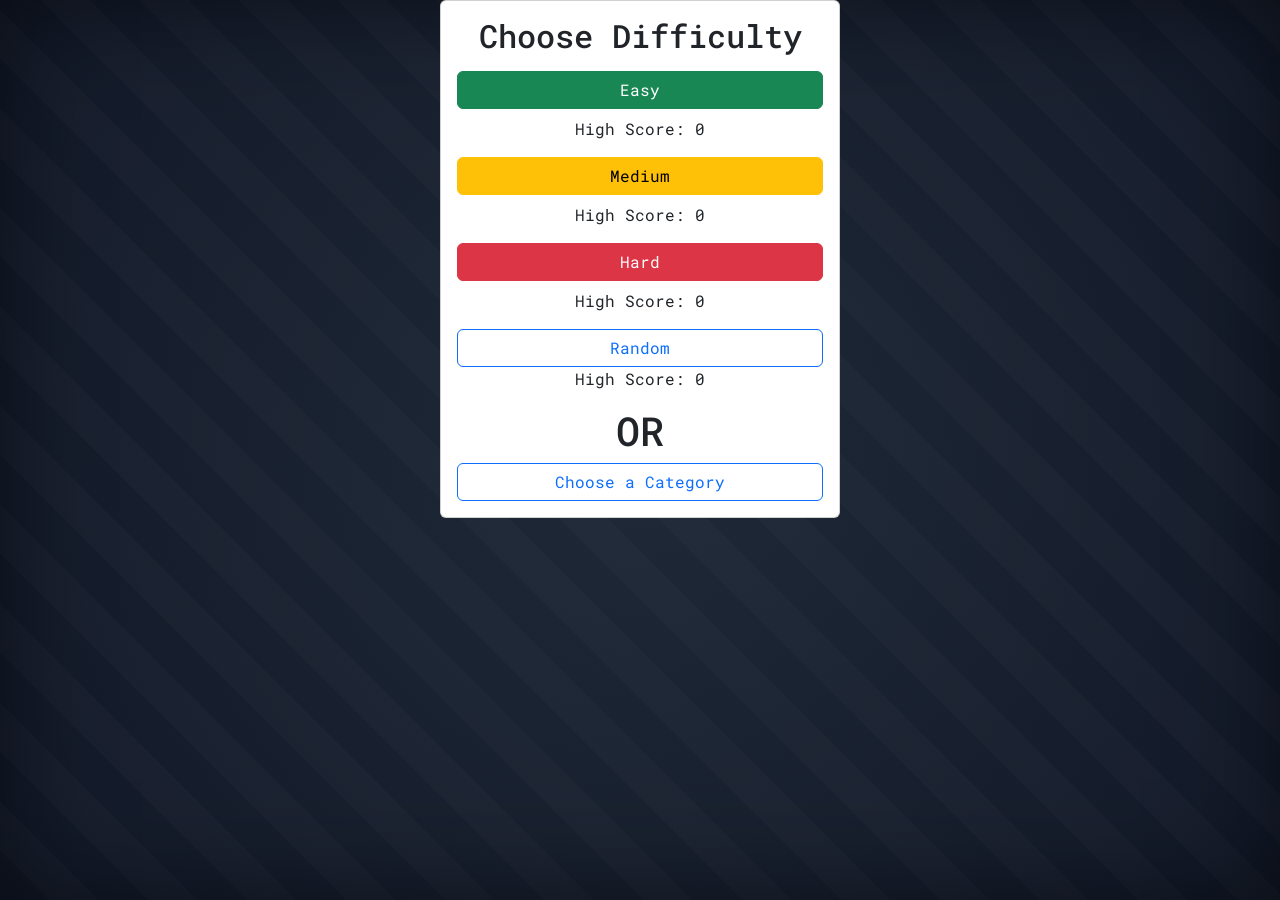
==== commit 6b6af6aa: "computer die" ====
--- a/index.html
+++ b/index.html
@@ -26,7 +26,9 @@
         <a href="setup.html?mode=random"><button class="btn btn-outline-primary w-100">Random</button></a>
         <p id="randomHighScore">High Score: 0</p>
         <h1>OR</h1>
-          <a href="setup.html?mode=random"><button class="btn btn-outline-primary w-100">Choose a Category</button></a>
+    <a href="category.html">
+    <button class="btn btn-outline-primary w-100">Choose a Category</button>
+</a>
         
       </div>
     </div>
--- a/styles.css
+++ b/styles.css
@@ -1,16 +1,21 @@
 /* ---------------------------------------------------
-   PAGE & BODY
+   GLOBAL RESET & PAGE FIXES
 --------------------------------------------------- */
 html, body {
+  margin: 0;
+  padding: 0;
+  width: 100%;
+  max-width: 100%;
+  overflow-x: hidden;
   height: 100%;
-  overflow: hidden;
-}
-
+  font-family: 'Roboto Mono', 'IBM Plex Mono', monospace;
+  color: #e5e7eb;
+}
+
+/* Background */
 body {
   min-height: 100vh;
   padding-bottom: 0.8rem;
-  font-family: 'Roboto Mono', 'IBM Plex Mono', monospace;
-  color: #e5e7eb;
   background:
     repeating-linear-gradient(
       45deg,
@@ -18,12 +23,15 @@
       rgba(255,255,255,0.02) 35px 70px
     ),
     radial-gradient(circle at center, #1F2937 0%, #111827 100%);
-  background-attachment: fixed;
+  background-attachment: scroll;
   box-shadow: inset 0 0 100px rgba(0,0,0,0.5);
 }
 
-@media(max-height: 700px) {
-  body { min-height: auto; }
+/* Remove Bootstrap container limits */
+main, .container, .container-fluid {
+  max-width: none !important;
+  padding: 0 !important;
+  margin: 0 !important;
 }
 
 /* ---------------------------------------------------
@@ -37,9 +45,9 @@
   max-height: 50vh;
   background: #111827;
   border: 2px solid #374151;
-  overflow: hidden;
   box-shadow: inset 0 2px 4px rgba(0,0,0,0.3);
   transition: transform 0.1s ease;
+  margin: 2rem auto;
 }
 
 .hangman-stage.shake {
@@ -52,18 +60,16 @@
   20%,40%,60%,80% { transform: translateX(5px); }
 }
 
-/* Smooth image fade transition */
 .hangman-stage img {
   width: 100%;
   height: 100%;
   object-fit: contain;
   display: block;
-  opacity: 1;
   transition: opacity 0.4s ease-in-out;
 }
 
-.hangman-stage img.fade-out { opacity: 0; }
-.hangman-stage img.fade-in  { opacity: 1; }
+.fade-out { opacity: 0; }
+.fade-in { opacity: 1; }
 
 /* ---------------------------------------------------
    WORD DISPLAY
@@ -78,7 +84,7 @@
   font-size: 2rem;
   letter-spacing: 0.4rem;
   text-align: center;
-  color: #e5e7eb;
+  white-space: nowrap;
 }
 
 #wordDisplay::after {
@@ -100,9 +106,6 @@
   color: #FBBF24;
   font-weight: bold;
   font-size: 0.85rem;
-  text-transform: uppercase;
-  letter-spacing: 0.05em;
-  transition: opacity 0.2s ease;
 }
 
 /* ---------------------------------------------------
@@ -131,9 +134,7 @@
   box-shadow: 0 0 0 3px rgba(217,119,6,0.2);
 }
 
-/* ---------------------------------------------------
-   BUTTONS
---------------------------------------------------- */
+/* Buttons */
 .btn-primary,
 .btn-secondary {
   font-weight: 700;
@@ -141,7 +142,6 @@
   padding: 0.55rem 1.1rem;
   border: none;
   border-radius: 3px;
-  letter-spacing: 0.05em;
   text-transform: uppercase;
   transition: all 0.15s ease-in-out;
 }
@@ -152,15 +152,8 @@
   box-shadow: 0 4px 0 #d97706;
 }
 
-.btn-primary:hover {
-  background-color: #FBBF24;
-  transform: translateY(-2px);
-}
-
-.btn-primary:active {
-  background-color: #F59E0B;
-  transform: translateY(2px);
-}
+.btn-primary:hover { background-color: #FBBF24; transform: translateY(-2px); }
+.btn-primary:active { transform: translateY(2px); }
 
 .btn-secondary {
   background-color: #4b5563;
@@ -168,15 +161,8 @@
   box-shadow: 0 4px 0 #1f2937;
 }
 
-.btn-secondary:hover {
-  background-color: #64748b;
-  transform: translateY(-2px);
-}
-
-.btn-secondary:active {
-  background-color: #4b5563;
-  transform: translateY(2px);
-}
+.btn-secondary:hover { background-color: #64748b; transform: translateY(-2px); }
+.btn-secondary:active { transform: translateY(2px); }
 
 /* ---------------------------------------------------
    GAME OVER MESSAGE
@@ -192,9 +178,6 @@
   font-size: clamp(3rem, 11vw, 8rem);
   color: #FBBF24;
   text-transform: uppercase;
-  letter-spacing: 0.15em;
-  text-align: center;
-  pointer-events: none;
   animation: pulseGlow 2s infinite ease-in-out;
 }
 
@@ -204,65 +187,30 @@
   100% { filter: drop-shadow(0 0 8px rgba(251,191,36,0.4)); }
 }
 
+/* ---------------------------------------------------
+   DANGER MODE OVERLAY
+--------------------------------------------------- */
 .danger-mode {
   position: fixed;
-  top: 0; left: 0;
-  width: 100vw;
-  height: 100vh;
+  inset: 0;
   pointer-events: none;
   z-index: 10000;
-  background-color: rgba(0,0,0,0); 
-  box-shadow: inset 0 0 50px rgba(255,0,0,0); /* start invisible */
-  opacity: 0; /* fade-in start */
-  transition: opacity 1s ease; /* smooth fade-in */
-}
-
-.danger-mode-active {
-  opacity: 1; /* fade in to full visibility */
-  animation: dangerThump 4s infinite; /* slower thump */
-}
-
-@keyframes dangerThump {
-  0% {
-    background-color: rgba(0,0,0,0); 
-    box-shadow: inset 0 0 100px rgba(255,0,0,0.6); 
-  }
-  25% {
-    background-color: rgba(0,0,0,0.15); 
-    box-shadow: inset 0 0 100px rgba(255,0,0,0.6); 
-  }
-  50% {
-    background-color: rgba(0,0,0,0.3); 
-    box-shadow: inset 0 0 100px rgba(255,0,0,0.6); 
-  }
-  75% {
-    background-color: rgba(0,0,0,0.15); 
-    box-shadow: inset 0 0 100px rgba(255,0,0,0.6); 
-  }
-  100% {
-    background-color: rgba(0,0,0,0); 
-    box-shadow: inset 0 0 100px rgba(255,0,0,0.6); 
-  }
-}
+}
+
 /* ---------------------------------------------------
    CONFETTI
 --------------------------------------------------- */
 #confetti-container {
   position: fixed;
   inset: 0;
-  width: 100vw;
-  height: 100vh;
   pointer-events: none;
+  z-index: 9998;
   overflow: hidden;
-  z-index: 9998;
-  opacity: 0;
 }
 
 .confetti {
   position: absolute;
-  display: block;
   border-radius: 2px;
-  opacity: 1;
   animation: confettiDrift 6s linear forwards;
 }
 
@@ -272,26 +220,96 @@
 }
 
 /* ---------------------------------------------------
-   RESPONSIVE
---------------------------------------------------- */
-@media (max-width: 576px) {
-  .hangman-stage { width: 200px; height: 260px; }
-  #wordDisplay { font-size: 1.3rem; letter-spacing: 0.8em; }
-  .input-buttons-container { flex-direction: column; width: 100%; }
-  #letterInput { width: 100%; }
-}
+   STATS BOX
+--------------------------------------------------- */
 #statsContainer {
-    position: fixed; /* stays in one place on screen */
-    top: 10px;       /* distance from top */
-    left: 10px;      /* distance from left */
-    z-index: 1000;   /* make sure it’s above other content */
-    background-color: rgba(34, 39, 79, 0.8); /* optional: semi-transparent background */
-    padding: 0.5rem 1rem;
-    border-radius: 8px;
-    box-shadow: 0 2px 6px rgba(0,0,0,0.2);
-    font-family: 'Roboto Mono', monospace; /* match your page font */
-}
+  position: fixed;
+  top: 10px;
+  left: 10px;
+  z-index: 1000;
+  background-color: rgba(34, 39, 79, 0.8);
+  padding: 0.5rem 1rem;
+  border-radius: 8px;
+  box-shadow: 0 2px 6px rgba(0,0,0,0.2);
+}
+
 #statsContainer p {
-    margin: 0.2rem 0; /* tighten spacing */
-    font-weight: 600;
-}+  margin: 0.2rem 0;
+  font-weight: 600;
+}
+
+/* ---------------------------------------------------
+   BACK BUTTON
+--------------------------------------------------- */
+.back-button {
+  position: fixed;
+  bottom: 15px;
+  left: 15px;
+  z-index: 2000;
+  background-color: #4b5563;
+  color: #e5e7eb;
+  font-weight: 700;
+  padding: 0.55rem 1rem;
+  border-radius: 3px;
+  box-shadow: 0 4px 0 #1f2937;
+  transition: all 0.15s ease-in-out;
+}
+
+.back-button:hover { background-color: #64748b; transform: translateY(-2px); }
+.back-button:active { transform: translateY(2px); }
+
+/* ---------------------------------------------------
+   INSTRUCTIONS — TOP RIGHT (FINAL WORKING VERSION)
+--------------------------------------------------- */
+
+.instructions-slideout {
+    position: fixed;
+    top: 0;
+    right: 0;
+    width: 260px;
+    z-index: 9999;
+    pointer-events: none;
+}
+
+/* TAB */
+.instructions-tab {
+    width: 100%;
+    text-align: center;
+
+    background-color: #4b5563;
+    color: #e5e7eb;
+    padding: 12px 0;
+    font-weight: 700;
+    border-radius: 0 0 0 8px;
+    cursor: pointer;
+
+    box-shadow: 0 0 8px rgba(251, 191, 36, 0.4);
+
+    pointer-events: auto;
+    position: relative;
+    z-index: 2;
+}
+
+/* PANEL — starts hidden ABOVE the tab */
+.instructions-content {
+    width: 100%;
+    background: rgba(17, 24, 39, 0.95);
+    border-bottom: 2px solid #FBBF24;
+    border-radius: 0 0 0 8px;
+    padding: 20px;
+
+    transform: translateY(-100%);
+    transition: transform 0.35s ease-in-out;
+
+    box-shadow: 0 0 12px rgba(251, 191, 36, 0.4);
+
+    pointer-events: auto;
+    position: relative;
+    z-index: 1;
+}
+
+/* PANEL OPEN — drops DOWN */
+.instructions-slideout.active .instructions-content {
+    transform: translateY(0);
+}
+
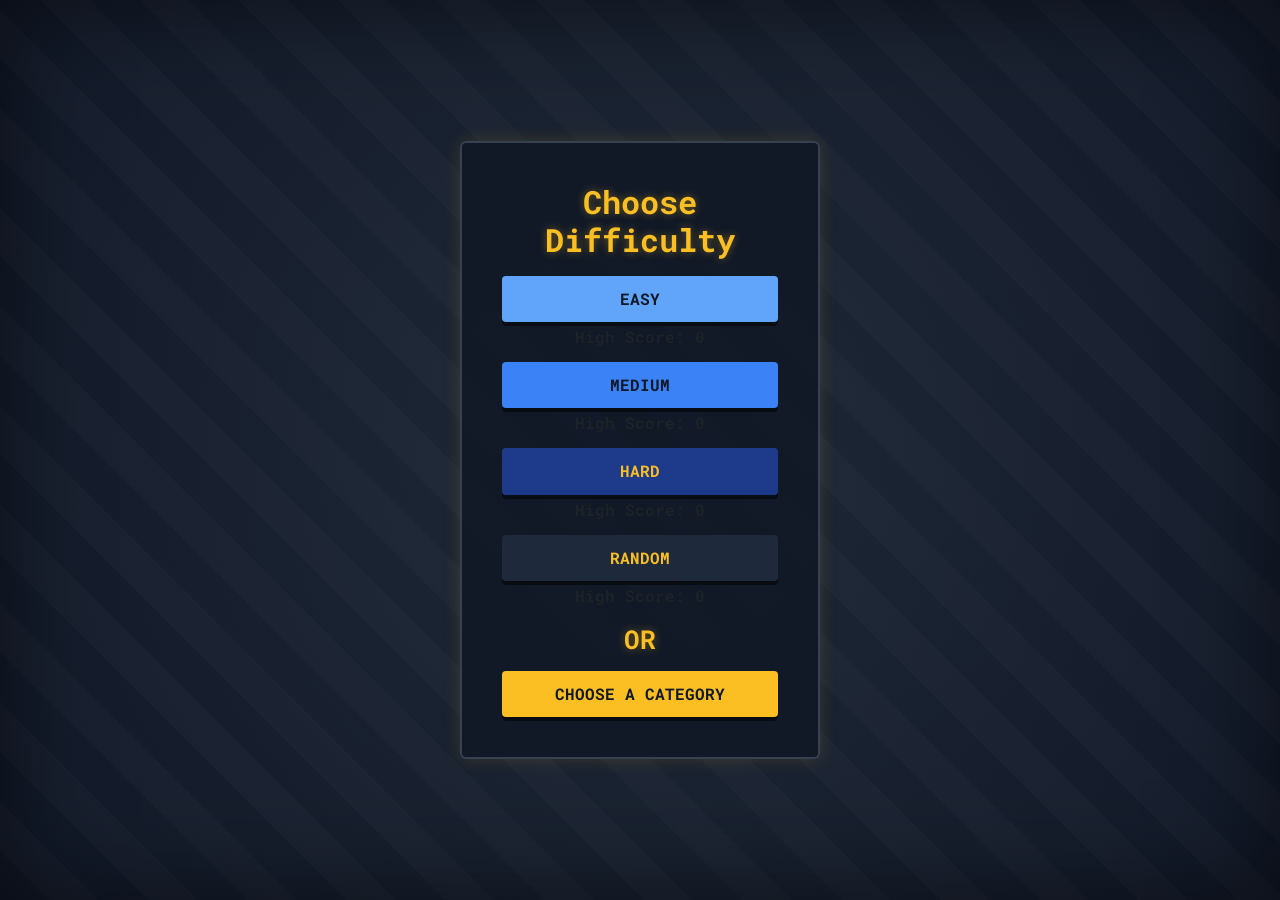
==== commit 7c698b58: "not done" ====
--- a/index.html
+++ b/index.html
@@ -13,25 +13,35 @@
   <link rel="stylesheet" href="styles.css">
 </head>
 <body>
-  <main class="container mt-5">
-    <div class="card mx-auto" style="max-width: 400px;">
+ <main class="container">
+
+  <div class="setup-wrapper">
+    <div class="card">
       <div class="card-body text-center">
+
         <h2 class="mb-3">Choose Difficulty</h2>
-        <a href="setup.html?mode=easy"><button class="btn btn-success w-100 mb-2">Easy</button></a>
+
+        <a href="setup.html?mode=easy"><button class="btn-easy mb-2">Easy</button></a>
         <p id="easyHighScore">High Score: 0</p>
-        <a href="setup.html?mode=medium"><button class="btn btn-warning w-100 mb-2">Medium</button></a>
+
+        <a href="setup.html?mode=medium"><button class="btn-medium mb-2">Medium</button></a>
         <p id="mediumHighScore">High Score: 0</p>
-        <a href="setup.html?mode=hard"><button class="btn btn-danger w-100 mb-2">Hard</button></a>
+
+        <a href="setup.html?mode=hard"><button class="btn-hard mb-2">Hard</button></a>
         <p id="hardHighScore">High Score: 0</p>
-        <a href="setup.html?mode=random"><button class="btn btn-outline-primary w-100">Random</button></a>
+
+        <a href="setup.html?mode=random"><button class="btn-random mb-2">Random</button></a>
         <p id="randomHighScore">High Score: 0</p>
+
         <h1>OR</h1>
-    <a href="category.html">
-    <button class="btn btn-outline-primary w-100">Choose a Category</button>
-</a>
-        
+
+        <a href="category.html"><button class="btn-category">Choose a Category</button></a>
+
       </div>
     </div>
-  </main>
+  </div>
+
+</main>
+
 </body>
 </html>
--- a/styles.css
+++ b/styles.css
@@ -1,5 +1,5 @@
 /* ---------------------------------------------------
-   GLOBAL RESET & PAGE FIXES
+   GLOBAL RESET & BASE PAGE STYLING
 --------------------------------------------------- */
 html, body {
   margin: 0;
@@ -10,12 +10,7 @@
   height: 100%;
   font-family: 'Roboto Mono', 'IBM Plex Mono', monospace;
   color: #e5e7eb;
-}
-
-/* Background */
-body {
-  min-height: 100vh;
-  padding-bottom: 0.8rem;
+
   background:
     repeating-linear-gradient(
       45deg,
@@ -35,7 +30,159 @@
 }
 
 /* ---------------------------------------------------
-   HANGMAN STAGE
+   SETUP PAGE WRAPPER (centers only setup page)
+--------------------------------------------------- */
+.setup-wrapper {
+  min-height: 100vh;
+  display: flex;
+  justify-content: center;
+  align-items: center;
+}
+
+/* ---------------------------------------------------
+   CARD PANEL (Setup Page)
+--------------------------------------------------- */
+.card {
+  background: rgba(17, 24, 39, 0.92);
+  border: 2px solid #374151;
+  border-radius: 6px;
+  padding: 1.5rem;
+  width: 360px;
+
+  box-shadow: 0 0 18px rgba(251,191,36,0.15);
+  transition: transform 0.2s ease, box-shadow 0.2s ease;
+}
+
+.card:hover {
+  transform: translateY(-4px);
+  box-shadow: 0 0 28px rgba(251,191,36,0.25);
+}
+
+.card h2 {
+  font-weight: 700;
+  color: #FBBF24;
+  text-shadow: 0 0 8px rgba(251,191,36,0.4);
+}
+
+.card p {
+  margin-top: -0.3rem;
+  margin-bottom: 0.8rem;
+  font-weight: 600;
+  opacity: 0.85;
+}
+
+.card h1 {
+  font-size: 1.6rem;
+  font-weight: 900;
+  color: #FBBF24;
+  margin: 1rem 0;
+  text-shadow: 0 0 10px rgba(251,191,36,0.4);
+}
+
+/* ---------------------------------------------------
+   BUTTON BASE STYLE
+--------------------------------------------------- */
+.card button {
+  font-family: 'Roboto Mono', monospace;
+  font-weight: 700;
+  padding: 0.7rem 1rem;
+  border-radius: 4px;
+  border: none;
+  text-transform: uppercase;
+  transition: all 0.15s ease-in-out;
+  box-shadow: 0 4px 0 rgba(0,0,0,0.5);
+  width: 100%;
+}
+
+/* ---------------------------------------------------
+   BLUE DIFFICULTY GRADIENT
+--------------------------------------------------- */
+.btn-easy {
+  background-color: #60a5fa !important;
+  color: #111827 !important;
+}
+.btn-easy:hover {
+  background-color: #3b82f6 !important;
+  transform: translateY(-2px);
+}
+
+.btn-medium {
+  background-color: #3b82f6 !important;
+  color: #111827 !important;
+}
+.btn-medium:hover {
+  background-color: #2563eb !important;
+  transform: translateY(-2px);
+}
+
+.btn-hard {
+  background-color: #1e3a8a !important;
+  color: #FBBF24 !important;
+}
+.btn-hard:hover {
+  background-color: #1e40af !important;
+  transform: translateY(-2px);
+}
+
+.btn-random {
+  background-color: #1e293b !important;
+  color: #FBBF24 !important;
+}
+.btn-random:hover {
+  background-color: #0f172a !important;
+  transform: translateY(-2px);
+}
+
+/* Category button (gold accent) */
+.btn-category {
+  background-color: #FBBF24 !important;
+  color: #111827 !important;
+}
+.btn-category:hover {
+  background-color: #F59E0B !important;
+  transform: translateY(-2px);
+}
+
+/* ---------------------------------------------------
+   BACK BUTTON — FIXED BOTTOM-LEFT, MATCHES RESET
+--------------------------------------------------- */
+.back-button {
+  position: fixed;
+  bottom: 20px;
+  left: 20px;
+  z-index: 9999;
+
+  background-color: #4b5563;   /* same as .btn-secondary */
+  color: #e5e7eb;
+  font-weight: 700;
+  font-size: 1rem;
+  font-family: 'Roboto Mono', monospace;
+
+  padding: 0.6rem 1.2rem;
+  border-radius: 4px;
+  border: none;
+
+  display: inline-flex;
+  align-items: center;
+  gap: 0.45rem;
+
+  box-shadow: 0 4px 0 #1f2937;
+  cursor: pointer;
+  transition: all 0.15s ease-in-out;
+}
+
+.back-button:hover {
+  background-color: #64748b;
+  transform: translateY(-2px);
+}
+
+.back-button:active {
+  transform: translateY(2px);
+}
+
+
+/* ---------------------------------------------------
+   HANGMAN GAME STYLES
 --------------------------------------------------- */
 .hangman-stage {
   position: relative;
@@ -64,7 +211,6 @@
   width: 100%;
   height: 100%;
   object-fit: contain;
-  display: block;
   transition: opacity 0.4s ease-in-out;
 }
 
@@ -109,7 +255,7 @@
 }
 
 /* ---------------------------------------------------
-   INPUT + BUTTONS
+   INPUT + BUTTONS (GAME)
 --------------------------------------------------- */
 .input-buttons-container {
   display: flex;
@@ -134,24 +280,12 @@
   box-shadow: 0 0 0 3px rgba(217,119,6,0.2);
 }
 
-/* Buttons */
-.btn-primary,
-.btn-secondary {
-  font-weight: 700;
-  font-size: 1rem;
-  padding: 0.55rem 1.1rem;
-  border: none;
-  border-radius: 3px;
-  text-transform: uppercase;
-  transition: all 0.15s ease-in-out;
-}
-
+/* Primary + Secondary Buttons (Game) */
 .btn-primary {
   background-color: #F59E0B;
   color: #111827;
   box-shadow: 0 4px 0 #d97706;
 }
-
 .btn-primary:hover { background-color: #FBBF24; transform: translateY(-2px); }
 .btn-primary:active { transform: translateY(2px); }
 
@@ -160,7 +294,6 @@
   color: #e5e7eb;
   box-shadow: 0 4px 0 #1f2937;
 }
-
 .btn-secondary:hover { background-color: #64748b; transform: translateY(-2px); }
 .btn-secondary:active { transform: translateY(2px); }
 
@@ -178,13 +311,14 @@
   font-size: clamp(3rem, 11vw, 8rem);
   color: #FBBF24;
   text-transform: uppercase;
-  animation: pulseGlow 2s infinite ease-in-out;
-}
-
-@keyframes pulseGlow {
-  0%   { filter: drop-shadow(0 0 8px rgba(251,191,36,0.4)); }
-  50%  { filter: drop-shadow(0 0 22px rgba(251,191,36,1)); }
-  100% { filter: drop-shadow(0 0 8px rgba(251,191,36,0.4)); }
+  opacity: 0;
+  animation: gameOverFade 1.5s ease-out forwards;
+  animation-delay: 1s;
+}
+
+@keyframes gameOverFade {
+  0% { opacity: 0; filter: blur(4px); }
+  100% { opacity: 1; filter: blur(0px); }
 }
 
 /* ---------------------------------------------------
@@ -195,6 +329,28 @@
   inset: 0;
   pointer-events: none;
   z-index: 10000;
+}
+
+.danger-mode-active {
+  animation: dangerFadeIn 0.6s ease-out forwards,
+             dangerContract 2.2s infinite ease-in-out;
+  background: radial-gradient(
+      circle at center,
+      rgba(0,0,0,0) 50%,
+      rgba(255,0,0,0.18) 72%,
+      rgba(255,0,0,0.38) 100%
+  );
+}
+
+@keyframes dangerFadeIn {
+  0% { opacity: 0; }
+  100% { opacity: 1; }
+}
+
+@keyframes dangerContract {
+  0% { background-size: 100% 100%; }
+  50% { background-size: 103% 103%; }
+  100% { background-size: 100% 100%; }
 }
 
 /* ---------------------------------------------------
@@ -239,77 +395,46 @@
 }
 
 /* ---------------------------------------------------
-   BACK BUTTON
---------------------------------------------------- */
-.back-button {
-  position: fixed;
-  bottom: 15px;
-  left: 15px;
-  z-index: 2000;
+   INSTRUCTIONS PANEL (TOP RIGHT)
+--------------------------------------------------- */
+.instructions-slideout {
+  position: fixed;
+  top: 0;
+  right: 0;
+  width: 260px;
+  z-index: 9999;
+  pointer-events: none;
+}
+
+.instructions-tab {
+  width: 100%;
+  text-align: center;
   background-color: #4b5563;
   color: #e5e7eb;
+  padding: 12px 0;
   font-weight: 700;
-  padding: 0.55rem 1rem;
-  border-radius: 3px;
-  box-shadow: 0 4px 0 #1f2937;
-  transition: all 0.15s ease-in-out;
-}
-
-.back-button:hover { background-color: #64748b; transform: translateY(-2px); }
-.back-button:active { transform: translateY(2px); }
-
-/* ---------------------------------------------------
-   INSTRUCTIONS — TOP RIGHT (FINAL WORKING VERSION)
---------------------------------------------------- */
-
-.instructions-slideout {
-    position: fixed;
-    top: 0;
-    right: 0;
-    width: 260px;
-    z-index: 9999;
-    pointer-events: none;
-}
-
-/* TAB */
-.instructions-tab {
-    width: 100%;
-    text-align: center;
-
-    background-color: #4b5563;
-    color: #e5e7eb;
-    padding: 12px 0;
-    font-weight: 700;
-    border-radius: 0 0 0 8px;
-    cursor: pointer;
-
-    box-shadow: 0 0 8px rgba(251, 191, 36, 0.4);
-
-    pointer-events: auto;
-    position: relative;
-    z-index: 2;
-}
-
-/* PANEL — starts hidden ABOVE the tab */
+  border-radius: 0 0 0 8px;
+  cursor: pointer;
+  box-shadow: 0 0 8px rgba(251, 191, 36, 0.4);
+  pointer-events: auto;
+  position: relative;
+  z-index: 2;
+}
+
 .instructions-content {
-    width: 100%;
-    background: rgba(17, 24, 39, 0.95);
-    border-bottom: 2px solid #FBBF24;
-    border-radius: 0 0 0 8px;
-    padding: 20px;
-
-    transform: translateY(-100%);
-    transition: transform 0.35s ease-in-out;
-
-    box-shadow: 0 0 12px rgba(251, 191, 36, 0.4);
-
-    pointer-events: auto;
-    position: relative;
-    z-index: 1;
-}
-
-/* PANEL OPEN — drops DOWN */
+  width: 100%;
+  background: rgba(17, 24, 39, 0.95);
+  border-bottom: 2px solid #FBBF24;
+  border-radius: 0 0 0 8px;
+  padding: 20px;
+  transform: translateY(-100%);
+  transition: transform 0.35s ease-in-out;
+  box-shadow: 0 0 12px rgba(251, 191, 36, 0.4);
+  pointer-events: auto;
+  position: relative;
+  z-index: 1;
+}
+
 .instructions-slideout.active .instructions-content {
-    transform: translateY(0);
-}
-
+  transform: translateY(0);
+}
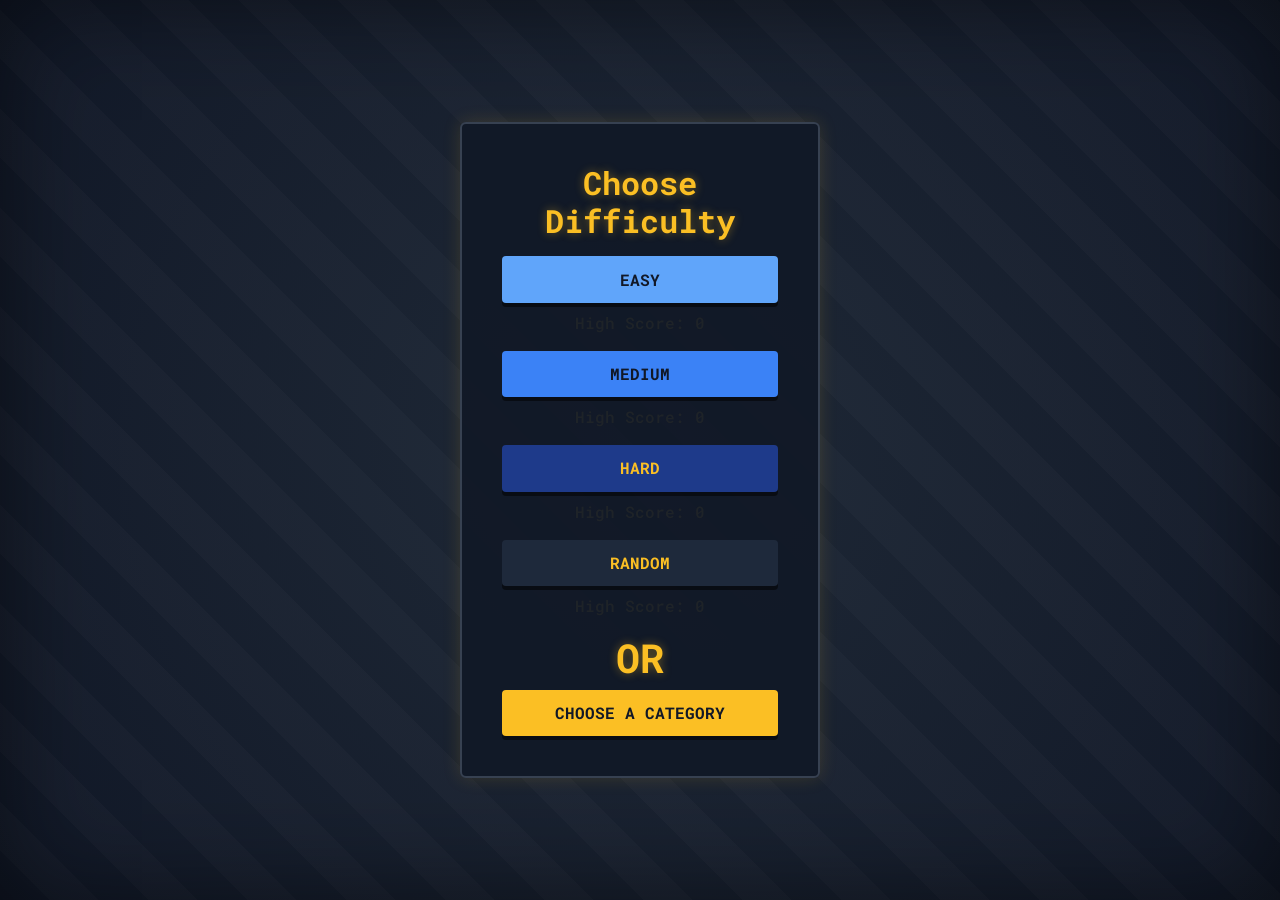
==== commit 77cdfe62: "ac done" ====
--- a/index.html
+++ b/index.html
@@ -1,5 +1,6 @@
 <!doctype html>
 <html lang="en">
+
 <head>
   <meta charset="utf-8" />
   <meta name="viewport" content="width=device-width,initial-scale=1" />
@@ -7,41 +8,45 @@
   <!-- Google Fonts: Roboto Mono and IBM Plex Mono -->
   <link rel="preconnect" href="https://fonts.googleapis.com">
   <link rel="preconnect" href="https://fonts.gstatic.com" crossorigin>
-  <link href="https://fonts.googleapis.com/css2?family=Roboto+Mono:wght@400;500;600;700&family=IBM+Plex+Mono:wght@400;600;700&display=swap" rel="stylesheet">
+  <link
+    href="https://fonts.googleapis.com/css2?family=Roboto+Mono:wght@400;500;600;700&family=IBM+Plex+Mono:wght@400;600;700&display=swap"
+    rel="stylesheet">
   <!-- Bootstrap CSS -->
   <link href="https://cdn.jsdelivr.net/npm/bootstrap@5.3.2/dist/css/bootstrap.min.css" rel="stylesheet">
   <link rel="stylesheet" href="styles.css">
 </head>
+
 <body>
- <main class="container">
+  <main class="container">
 
-  <div class="setup-wrapper">
-    <div class="card">
-      <div class="card-body text-center">
+    <div class="setup-wrapper">
+      <div class="card">
+        <div class="card-body text-center">
 
-        <h2 class="mb-3">Choose Difficulty</h2>
+          <h2 class="mb-3">Choose Difficulty</h2>
 
-        <a href="setup.html?mode=easy"><button class="btn-easy mb-2">Easy</button></a>
-        <p id="easyHighScore">High Score: 0</p>
+          <a href="setup.html?mode=easy"><button class="btn-easy mb-2">Easy</button></a>
+          <p id="easyHighScore">High Score: 0</p>
 
-        <a href="setup.html?mode=medium"><button class="btn-medium mb-2">Medium</button></a>
-        <p id="mediumHighScore">High Score: 0</p>
+          <a href="setup.html?mode=medium"><button class="btn-medium mb-2">Medium</button></a>
+          <p id="mediumHighScore">High Score: 0</p>
 
-        <a href="setup.html?mode=hard"><button class="btn-hard mb-2">Hard</button></a>
-        <p id="hardHighScore">High Score: 0</p>
+          <a href="setup.html?mode=hard"><button class="btn-hard mb-2">Hard</button></a>
+          <p id="hardHighScore">High Score: 0</p>
 
-        <a href="setup.html?mode=random"><button class="btn-random mb-2">Random</button></a>
-        <p id="randomHighScore">High Score: 0</p>
+          <a href="setup.html?mode=random"><button class="btn-random mb-2">Random</button></a>
+          <p id="randomHighScore">High Score: 0</p>
 
-        <h1>OR</h1>
+          <h1>OR</h1>
 
-        <a href="category.html"><button class="btn-category">Choose a Category</button></a>
+          <a href="category.html"><button class="btn-category">Choose a Category</button></a>
 
+        </div>
       </div>
     </div>
-  </div>
 
-</main>
+  </main>
 
 </body>
+
 </html>
--- a/styles.css
+++ b/styles.css
@@ -1,7 +1,8 @@
 /* ---------------------------------------------------
    GLOBAL RESET & BASE PAGE STYLING
 --------------------------------------------------- */
-html, body {
+html,
+body {
   margin: 0;
   padding: 0;
   width: 100%;
@@ -12,18 +13,18 @@
   color: #e5e7eb;
 
   background:
-    repeating-linear-gradient(
-      45deg,
+    repeating-linear-gradient(45deg,
       transparent 0 35px,
-      rgba(255,255,255,0.02) 35px 70px
-    ),
+      rgba(255, 255, 255, 0.02) 35px 70px),
     radial-gradient(circle at center, #1F2937 0%, #111827 100%);
   background-attachment: scroll;
-  box-shadow: inset 0 0 100px rgba(0,0,0,0.5);
+  box-shadow: inset 0 0 100px rgba(0, 0, 0, 0.5);
 }
 
 /* Remove Bootstrap container limits */
-main, .container, .container-fluid {
+main,
+.container,
+.container-fluid {
   max-width: none !important;
   padding: 0 !important;
   margin: 0 !important;
@@ -40,49 +41,37 @@
 }
 
 /* ---------------------------------------------------
-   CARD PANEL (Setup Page)
---------------------------------------------------- */
-.card {
+   SETUP PAGE CARD
+--------------------------------------------------- */
+.setup-wrapper .card {
   background: rgba(17, 24, 39, 0.92);
   border: 2px solid #374151;
   border-radius: 6px;
   padding: 1.5rem;
   width: 360px;
-
-  box-shadow: 0 0 18px rgba(251,191,36,0.15);
+  box-shadow: 0 0 18px rgba(251, 191, 36, 0.15);
   transition: transform 0.2s ease, box-shadow 0.2s ease;
 }
 
-.card:hover {
+.setup-wrapper .card:hover {
   transform: translateY(-4px);
-  box-shadow: 0 0 28px rgba(251,191,36,0.25);
-}
-
-.card h2 {
-  font-weight: 700;
+  box-shadow: 0 0 28px rgba(251, 191, 36, 0.25);
+}
+
+.setup-wrapper .card h2,
+.setup-wrapper .card h1 {
   color: #FBBF24;
-  text-shadow: 0 0 8px rgba(251,191,36,0.4);
-}
-
-.card p {
-  margin-top: -0.3rem;
-  margin-bottom: 0.8rem;
+  font-weight: 900;
+  text-shadow: 0 0 10px rgba(251, 191, 36, 0.4);
+}
+
+.setup-wrapper .card p {
   font-weight: 600;
   opacity: 0.85;
 }
 
-.card h1 {
-  font-size: 1.6rem;
-  font-weight: 900;
-  color: #FBBF24;
-  margin: 1rem 0;
-  text-shadow: 0 0 10px rgba(251,191,36,0.4);
-}
-
-/* ---------------------------------------------------
-   BUTTON BASE STYLE
---------------------------------------------------- */
-.card button {
+/* Setup page buttons ONLY */
+.setup-wrapper .card button {
   font-family: 'Roboto Mono', monospace;
   font-weight: 700;
   padding: 0.7rem 1rem;
@@ -90,17 +79,18 @@
   border: none;
   text-transform: uppercase;
   transition: all 0.15s ease-in-out;
-  box-shadow: 0 4px 0 rgba(0,0,0,0.5);
+  box-shadow: 0 4px 0 rgba(0, 0, 0, 0.5);
   width: 100%;
 }
 
 /* ---------------------------------------------------
-   BLUE DIFFICULTY GRADIENT
+   DIFFICULTY BUTTONS
 --------------------------------------------------- */
 .btn-easy {
   background-color: #60a5fa !important;
   color: #111827 !important;
 }
+
 .btn-easy:hover {
   background-color: #3b82f6 !important;
   transform: translateY(-2px);
@@ -110,6 +100,7 @@
   background-color: #3b82f6 !important;
   color: #111827 !important;
 }
+
 .btn-medium:hover {
   background-color: #2563eb !important;
   transform: translateY(-2px);
@@ -119,6 +110,7 @@
   background-color: #1e3a8a !important;
   color: #FBBF24 !important;
 }
+
 .btn-hard:hover {
   background-color: #1e40af !important;
   transform: translateY(-2px);
@@ -128,23 +120,24 @@
   background-color: #1e293b !important;
   color: #FBBF24 !important;
 }
+
 .btn-random:hover {
   background-color: #0f172a !important;
   transform: translateY(-2px);
 }
 
-/* Category button (gold accent) */
 .btn-category {
   background-color: #FBBF24 !important;
   color: #111827 !important;
 }
+
 .btn-category:hover {
   background-color: #F59E0B !important;
   transform: translateY(-2px);
 }
 
 /* ---------------------------------------------------
-   BACK BUTTON — FIXED BOTTOM-LEFT, MATCHES RESET
+   BACK BUTTON — FIXED BOTTOM-LEFT
 --------------------------------------------------- */
 .back-button {
   position: fixed;
@@ -152,12 +145,10 @@
   left: 20px;
   z-index: 9999;
 
-  background-color: #4b5563;   /* same as .btn-secondary */
+  background-color: #4b5563;
   color: #e5e7eb;
   font-weight: 700;
   font-size: 1rem;
-  font-family: 'Roboto Mono', monospace;
-
   padding: 0.6rem 1.2rem;
   border-radius: 4px;
   border: none;
@@ -179,7 +170,6 @@
 .back-button:active {
   transform: translateY(2px);
 }
-
 
 /* ---------------------------------------------------
    HANGMAN GAME STYLES
@@ -192,9 +182,9 @@
   max-height: 50vh;
   background: #111827;
   border: 2px solid #374151;
-  box-shadow: inset 0 2px 4px rgba(0,0,0,0.3);
+  box-shadow: inset 0 2px 4px rgba(0, 0, 0, 0.3);
+  margin: 2rem auto;
   transition: transform 0.1s ease;
-  margin: 2rem auto;
 }
 
 .hangman-stage.shake {
@@ -202,9 +192,26 @@
 }
 
 @keyframes shake {
-  0%,100% { transform: translateX(0); }
-  10%,30%,50%,70%,90% { transform: translateX(-5px); }
-  20%,40%,60%,80% { transform: translateX(5px); }
+
+  0%,
+  100% {
+    transform: translateX(0);
+  }
+
+  10%,
+  30%,
+  50%,
+  70%,
+  90% {
+    transform: translateX(-5px);
+  }
+
+  20%,
+  40%,
+  60%,
+  80% {
+    transform: translateX(5px);
+  }
 }
 
 .hangman-stage img {
@@ -214,8 +221,13 @@
   transition: opacity 0.4s ease-in-out;
 }
 
-.fade-out { opacity: 0; }
-.fade-in { opacity: 1; }
+.fade-out {
+  opacity: 0;
+}
+
+.fade-in {
+  opacity: 1;
+}
 
 /* ---------------------------------------------------
    WORD DISPLAY
@@ -236,7 +248,8 @@
 #wordDisplay::after {
   content: '';
   position: absolute;
-  left: 0; right: 0;
+  left: 0;
+  right: 0;
   bottom: 0.08rem;
   border-bottom: 3px solid #FBBF24;
 }
@@ -277,25 +290,53 @@
 
 .form-control:focus {
   border-color: #D97706;
-  box-shadow: 0 0 0 3px rgba(217,119,6,0.2);
-}
-
-/* Primary + Secondary Buttons (Game) */
+  box-shadow: 0 0 0 3px rgba(217, 119, 6, 0.2);
+}
+
+/* ---------------------------------------------------
+   ORIGINAL GUESS + RESET BUTTONS (RESTORED)
+--------------------------------------------------- */
 .btn-primary {
-  background-color: #F59E0B;
-  color: #111827;
-  box-shadow: 0 4px 0 #d97706;
-}
-.btn-primary:hover { background-color: #FBBF24; transform: translateY(-2px); }
-.btn-primary:active { transform: translateY(2px); }
+  background-color: #F59E0B !important;
+  color: #111827 !important;
+  font-weight: 700 !important;
+  padding: 0.45rem 1rem !important;
+  border-radius: 4px !important;
+  border: none !important;
+  box-shadow: 0 4px 0 #d97706 !important;
+  text-transform: none !important;
+  width: auto !important;
+}
+
+.btn-primary:hover {
+  background-color: #FBBF24 !important;
+  transform: translateY(-2px) !important;
+}
+
+.btn-primary:active {
+  transform: translateY(2px) !important;
+}
 
 .btn-secondary {
-  background-color: #4b5563;
-  color: #e5e7eb;
-  box-shadow: 0 4px 0 #1f2937;
-}
-.btn-secondary:hover { background-color: #64748b; transform: translateY(-2px); }
-.btn-secondary:active { transform: translateY(2px); }
+  background-color: #4b5563 !important;
+  color: #e5e7eb !important;
+  font-weight: 700 !important;
+  padding: 0.45rem 1rem !important;
+  border-radius: 4px !important;
+  border: none !important;
+  box-shadow: 0 4px 0 #1f2937 !important;
+  text-transform: none !important;
+  width: auto !important;
+}
+
+.btn-secondary:hover {
+  background-color: #64748b !important;
+  transform: translateY(-2px) !important;
+}
+
+.btn-secondary:active {
+  transform: translateY(2px) !important;
+}
 
 /* ---------------------------------------------------
    GAME OVER MESSAGE
@@ -317,8 +358,15 @@
 }
 
 @keyframes gameOverFade {
-  0% { opacity: 0; filter: blur(4px); }
-  100% { opacity: 1; filter: blur(0px); }
+  0% {
+    opacity: 0;
+    filter: blur(4px);
+  }
+
+  100% {
+    opacity: 1;
+    filter: blur(0px);
+  }
 }
 
 /* ---------------------------------------------------
@@ -333,24 +381,35 @@
 
 .danger-mode-active {
   animation: dangerFadeIn 0.6s ease-out forwards,
-             dangerContract 2.2s infinite ease-in-out;
-  background: radial-gradient(
-      circle at center,
-      rgba(0,0,0,0) 50%,
-      rgba(255,0,0,0.18) 72%,
-      rgba(255,0,0,0.38) 100%
-  );
+    dangerContract 2.2s infinite ease-in-out;
+  background: radial-gradient(circle at center,
+      rgba(0, 0, 0, 0) 50%,
+      rgba(255, 0, 0, 0.18) 72%,
+      rgba(255, 0, 0, 0.38) 100%);
 }
 
 @keyframes dangerFadeIn {
-  0% { opacity: 0; }
-  100% { opacity: 1; }
+  0% {
+    opacity: 0;
+  }
+
+  100% {
+    opacity: 1;
+  }
 }
 
 @keyframes dangerContract {
-  0% { background-size: 100% 100%; }
-  50% { background-size: 103% 103%; }
-  100% { background-size: 100% 100%; }
+  0% {
+    background-size: 100% 100%;
+  }
+
+  50% {
+    background-size: 103% 103%;
+  }
+
+  100% {
+    background-size: 100% 100%;
+  }
 }
 
 /* ---------------------------------------------------
@@ -371,8 +430,15 @@
 }
 
 @keyframes confettiDrift {
-  0% { transform: translateY(-40vh) rotate(0deg); opacity: 1; }
-  100% { transform: translateY(140vh) rotate(720deg); opacity: 0; }
+  0% {
+    transform: translateY(-40vh) rotate(0deg);
+    opacity: 1;
+  }
+
+  100% {
+    transform: translateY(140vh) rotate(720deg);
+    opacity: 0;
+  }
 }
 
 /* ---------------------------------------------------
@@ -386,7 +452,7 @@
   background-color: rgba(34, 39, 79, 0.8);
   padding: 0.5rem 1rem;
   border-radius: 8px;
-  box-shadow: 0 2px 6px rgba(0,0,0,0.2);
+  box-shadow: 0 2px 6px rgba(0, 0, 0, 0.2);
 }
 
 #statsContainer p {
@@ -395,7 +461,7 @@
 }
 
 /* ---------------------------------------------------
-   INSTRUCTIONS PANEL (TOP RIGHT)
+   INSTRUCTIONS PANEL
 --------------------------------------------------- */
 .instructions-slideout {
   position: fixed;
@@ -438,3 +504,403 @@
 .instructions-slideout.active .instructions-content {
   transform: translateY(0);
 }
+
+/* ---------------------------------------------------
+   GLOBAL RESET & BASE PAGE STYLING
+--------------------------------------------------- */
+html,
+body {
+  margin: 0;
+  padding: 0;
+  width: 100%;
+  max-width: 100%;
+  overflow-x: hidden;
+  height: 100%;
+  font-family: 'Roboto Mono', 'IBM Plex Mono', monospace;
+  color: #e5e7eb;
+
+  background:
+    repeating-linear-gradient(45deg,
+      transparent 0 35px,
+      rgba(255, 255, 255, 0.02) 35px 70px),
+    radial-gradient(circle at center, #1F2937 0%, #111827 100%);
+  background-attachment: scroll;
+  box-shadow: inset 0 0 100px rgba(0, 0, 0, 0.5);
+}
+
+main,
+.container,
+.container-fluid {
+  max-width: none !important;
+  padding: 0 !important;
+  margin: 0 !important;
+}
+
+/* ---------------------------------------------------
+   SETUP PAGE WRAPPER
+--------------------------------------------------- */
+.setup-wrapper {
+  min-height: 100vh;
+  display: flex;
+  justify-content: center;
+  align-items: center;
+}
+
+/* ---------------------------------------------------
+   SETUP PAGE CARD
+--------------------------------------------------- */
+.setup-wrapper .card {
+  background: rgba(17, 24, 39, 0.92);
+  border: 2px solid #374151;
+  border-radius: 6px;
+  padding: 1.5rem;
+  width: 360px;
+  box-shadow: 0 0 18px rgba(251, 191, 36, 0.15);
+  transition: transform 0.2s ease, box-shadow 0.2s ease;
+}
+
+.setup-wrapper .card:hover {
+  transform: translateY(-4px);
+  box-shadow: 0 0 28px rgba(251, 191, 36, 0.25);
+}
+
+.setup-wrapper .card h2,
+.setup-wrapper .card h1 {
+  color: #FBBF24;
+  font-weight: 900;
+  text-shadow: 0 0 10px rgba(251, 191, 36, 0.4);
+}
+
+.setup-wrapper .card p {
+  font-weight: 600;
+  opacity: 0.85;
+}
+
+.setup-wrapper .card button {
+  font-family: 'Roboto Mono', monospace;
+  font-weight: 700;
+  padding: 0.7rem 1rem;
+  border-radius: 4px;
+  border: none;
+  text-transform: uppercase;
+  transition: all 0.15s ease-in-out;
+  box-shadow: 0 4px 0 rgba(0, 0, 0, 0.5);
+  width: 100%;
+}
+
+/* ---------------------------------------------------
+   DIFFICULTY BUTTONS
+--------------------------------------------------- */
+.btn-easy {
+  background-color: #60a5fa !important;
+  color: #111827 !important;
+}
+
+.btn-easy:hover {
+  background-color: #3b82f6 !important;
+  transform: translateY(-2px);
+}
+
+.btn-medium {
+  background-color: #3b82f6 !important;
+  color: #111827 !important;
+}
+
+.btn-medium:hover {
+  background-color: #2563eb !important;
+  transform: translateY(-2px);
+}
+
+.btn-hard {
+  background-color: #1e3a8a !important;
+  color: #FBBF24 !important;
+}
+
+.btn-hard:hover {
+  background-color: #1e40af !important;
+  transform: translateY(-2px);
+}
+
+.btn-random {
+  background-color: #1e293b !important;
+  color: #FBBF24 !important;
+}
+
+.btn-random:hover {
+  background-color: #0f172a !important;
+  transform: translateY(-2px);
+}
+
+.btn-category {
+  background-color: #FBBF24 !important;
+  color: #111827 !important;
+}
+
+.btn-category:hover {
+  background-color: #F59E0B !important;
+  transform: translateY(-2px);
+}
+
+/* ---------------------------------------------------
+   BACK BUTTON
+--------------------------------------------------- */
+.back-button {
+  position: fixed;
+  bottom: 20px;
+  left: 20px;
+  z-index: 9999;
+  background-color: #4b5563;
+  color: #e5e7eb;
+  font-weight: 700;
+  font-size: 1rem;
+  padding: 0.6rem 1.2rem;
+  border-radius: 4px;
+  border: none;
+  display: inline-flex;
+  align-items: center;
+  gap: 0.45rem;
+  box-shadow: 0 4px 0 #1f2937;
+  cursor: pointer;
+  transition: all 0.15s ease-in-out;
+}
+
+.back-button:hover {
+  background-color: #64748b;
+  transform: translateY(-2px);
+}
+
+.back-button:active {
+  transform: translateY(2px);
+}
+
+/* ---------------------------------------------------
+   HANGMAN GAME STYLES
+--------------------------------------------------- */
+.hangman-stage {
+  position: relative;
+  width: 280px;
+  height: 360px;
+  max-width: 92vw;
+  max-height: 50vh;
+  background: #111827;
+  border: 2px solid #374151;
+  box-shadow: inset 0 2px 4px rgba(0, 0, 0, 0.3);
+  margin: 2rem auto;
+  transition: transform 0.1s ease;
+}
+
+.hangman-stage.shake {
+  animation: shake 0.5s ease-in-out;
+}
+
+@keyframes shake {
+
+  0%,
+  100% {
+    transform: translateX(0);
+  }
+
+  10%,
+  30%,
+  50%,
+  70%,
+  90% {
+    transform: translateX(-5px);
+  }
+
+  20%,
+  40%,
+  60%,
+  80% {
+    transform: translateX(5px);
+  }
+}
+
+.hangman-stage img {
+  width: 100%;
+  height: 100%;
+  object-fit: contain;
+  transition: opacity 0.4s ease-in-out;
+}
+
+.fade-out {
+  opacity: 0;
+}
+
+.fade-in {
+  opacity: 1;
+}
+
+/* ---------------------------------------------------
+   WORD DISPLAY
+--------------------------------------------------- */
+#wordDisplay {
+  display: inline-block;
+  position: relative;
+  margin: 0.6rem auto;
+  padding-bottom: 0.4rem;
+  min-width: 10ch;
+  font-weight: 700;
+  font-size: 2rem;
+  letter-spacing: 0.4rem;
+  text-align: center;
+  white-space: nowrap;
+}
+
+#wordDisplay::after {
+  content: '';
+  position: absolute;
+  left: 0;
+  right: 0;
+  bottom: 0.08rem;
+  border-bottom: 3px solid #FBBF24;
+}
+
+/* ---------------------------------------------------
+   WARNING MESSAGE
+--------------------------------------------------- */
+.warning {
+  display: none;
+  min-height: 1.2rem;
+  margin-top: 0.2rem;
+  text-align: center;
+  color: #FBBF24;
+  font-weight: bold;
+  font-size: 0.85rem;
+}
+
+/* ---------------------------------------------------
+   INPUT + BUTTONS (GAME)
+--------------------------------------------------- */
+.input-buttons-container {
+  display: flex;
+  justify-content: center;
+  align-items: center;
+  gap: 0.5rem;
+  margin-top: 0.25rem;
+}
+
+.form-control {
+  width: auto;
+  text-align: center;
+  font-weight: 600;
+  color: #e5e7eb;
+  background-color: #1f2937;
+  border: 1px solid #4b5563;
+  border-radius: 2px;
+}
+
+.form-control:focus {
+  border-color: #D97706;
+  box-shadow: 0 0 0 3px rgba(217, 119, 6, 0.2);
+}
+
+/* ---------------------------------------------------
+   GUESS + RESET BUTTONS (RESTORED)
+--------------------------------------------------- */
+.btn-primary {
+  background-color: #F59E0B !important;
+  color: #111827 !important;
+  font-weight: 700 !important;
+  padding: 0.45rem 1rem !important;
+  border-radius: 4px !important;
+  border: none !important;
+  box-shadow: 0 4px 0 #d97706 !important;
+  text-transform: none !important;
+  width: auto !important;
+}
+
+.btn-primary:hover {
+  background-color: #FBBF24 !important;
+  transform: translateY(-2px) !important;
+}
+
+.btn-primary:active {
+  transform: translateY(2px) !important;
+}
+
+.btn-secondary {
+  background-color: #4b5563 !important;
+  color: #e5e7eb !important;
+  font-weight: 700 !important;
+  padding: 0.45rem 1rem !important;
+  border-radius: 4px !important;
+  border: none !important;
+  box-shadow: 0 4px 0 #1f2937 !important;
+  text-transform: none !important;
+  width: auto !important;
+}
+
+.btn-secondary:hover {
+  background-color: #64748b !important;
+  transform: translateY(-2px) !important;
+}
+
+.btn-secondary:active {
+  transform: translateY(2px) !important;
+}
+
+/* ---------------------------------------------------
+   CATEGORY PAGE — DARK BUT READABLE
+--------------------------------------------------- */
+.category-card {
+  background: #1c2536 !important;
+  /* dark slate, not black */
+  border-radius: 12px !important;
+  padding: 2rem !important;
+  border: 2px solid #2f3a4f !important;
+  box-shadow: 0 8px 24px rgba(0, 0, 0, 0.55) !important;
+}
+
+.category-card h2,
+.category-card h4 {
+  color: #f3f4f6 !important;
+  /* readable light gray */
+  font-weight: 800;
+}
+
+.category-card h4 {
+  margin-top: 1.8rem;
+  margin-bottom: 0.6rem;
+}
+
+.category-card button {
+  font-family: 'Roboto Mono', monospace;
+  font-weight: 600;
+  padding: 0.7rem 1rem;
+  border-radius: 6px;
+  font-size: 1rem;
+  color: #f3f4f6 !important;
+}
+
+/* Outline buttons visible */
+.category-card .btn-outline-dark {
+  border-color: #000 !important;
+  color: #f3f4f6 !important;
+}
+
+/* Hover states */
+.category-card .btn-outline-primary:hover {
+  background-color: #3b82f6 !important;
+  color: white !important;
+}
+
+.category-card .btn-outline-success:hover {
+  background-color: #10b981 !important;
+  color: white !important;
+}
+
+.category-card .btn-outline-warning:hover {
+  background-color: #f59e0b !important;
+  color: #111827 !important;
+}
+
+.category-card .btn-outline-info:hover {
+  background-color: #0ea5e9 !important;
+  color: white !important;
+}
+
+.category-card .btn-outline-dark:hover {
+  background-color: #111827 !important;
+  color: white !important;
+}
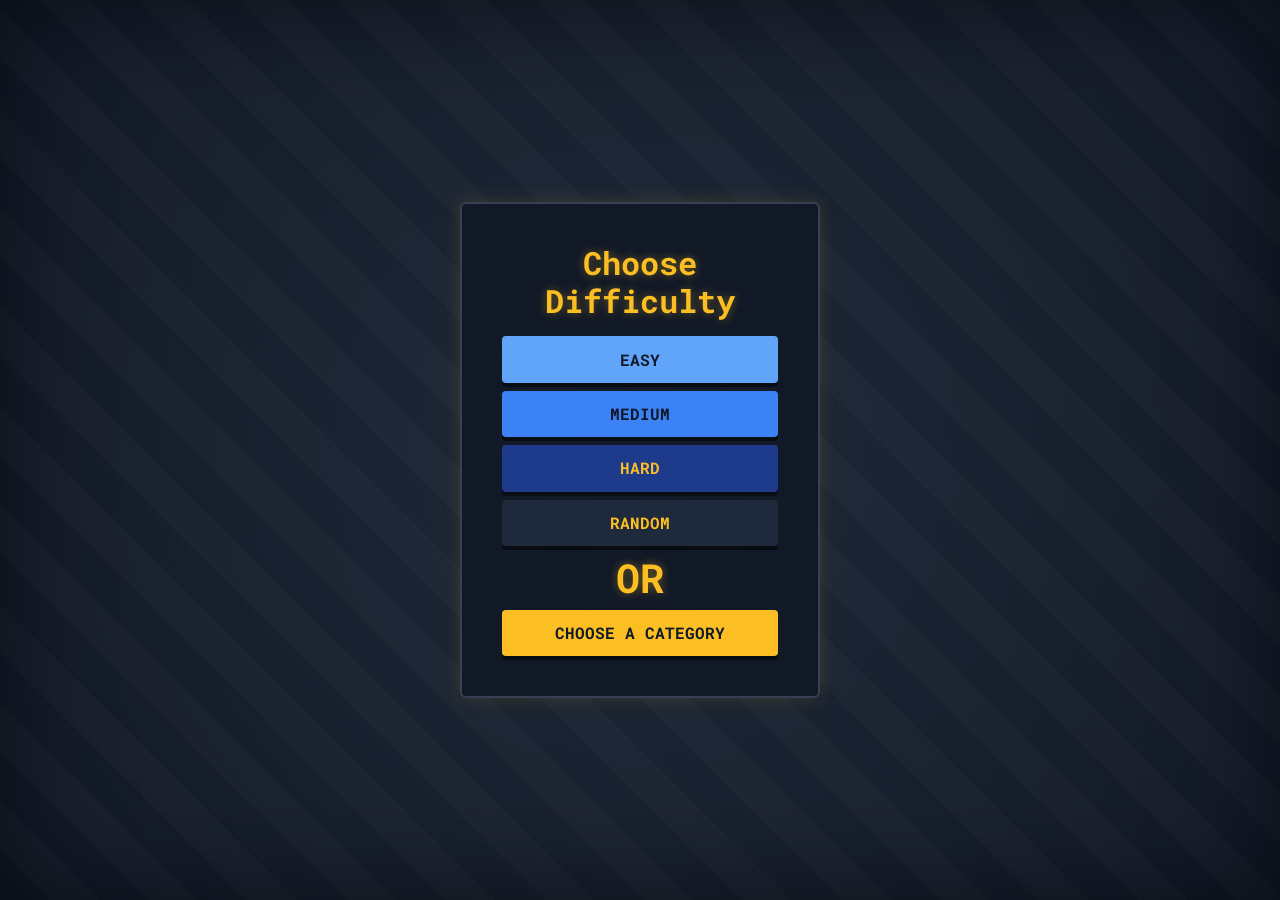
==== commit d898cfbe: "ac ac done" ====
--- a/index.html
+++ b/index.html
@@ -26,16 +26,16 @@
           <h2 class="mb-3">Choose Difficulty</h2>
 
           <a href="setup.html?mode=easy"><button class="btn-easy mb-2">Easy</button></a>
-          <p id="easyHighScore">High Score: 0</p>
+        
 
           <a href="setup.html?mode=medium"><button class="btn-medium mb-2">Medium</button></a>
-          <p id="mediumHighScore">High Score: 0</p>
+          
 
           <a href="setup.html?mode=hard"><button class="btn-hard mb-2">Hard</button></a>
-          <p id="hardHighScore">High Score: 0</p>
+       
 
           <a href="setup.html?mode=random"><button class="btn-random mb-2">Random</button></a>
-          <p id="randomHighScore">High Score: 0</p>
+        
 
           <h1>OR</h1>
 
